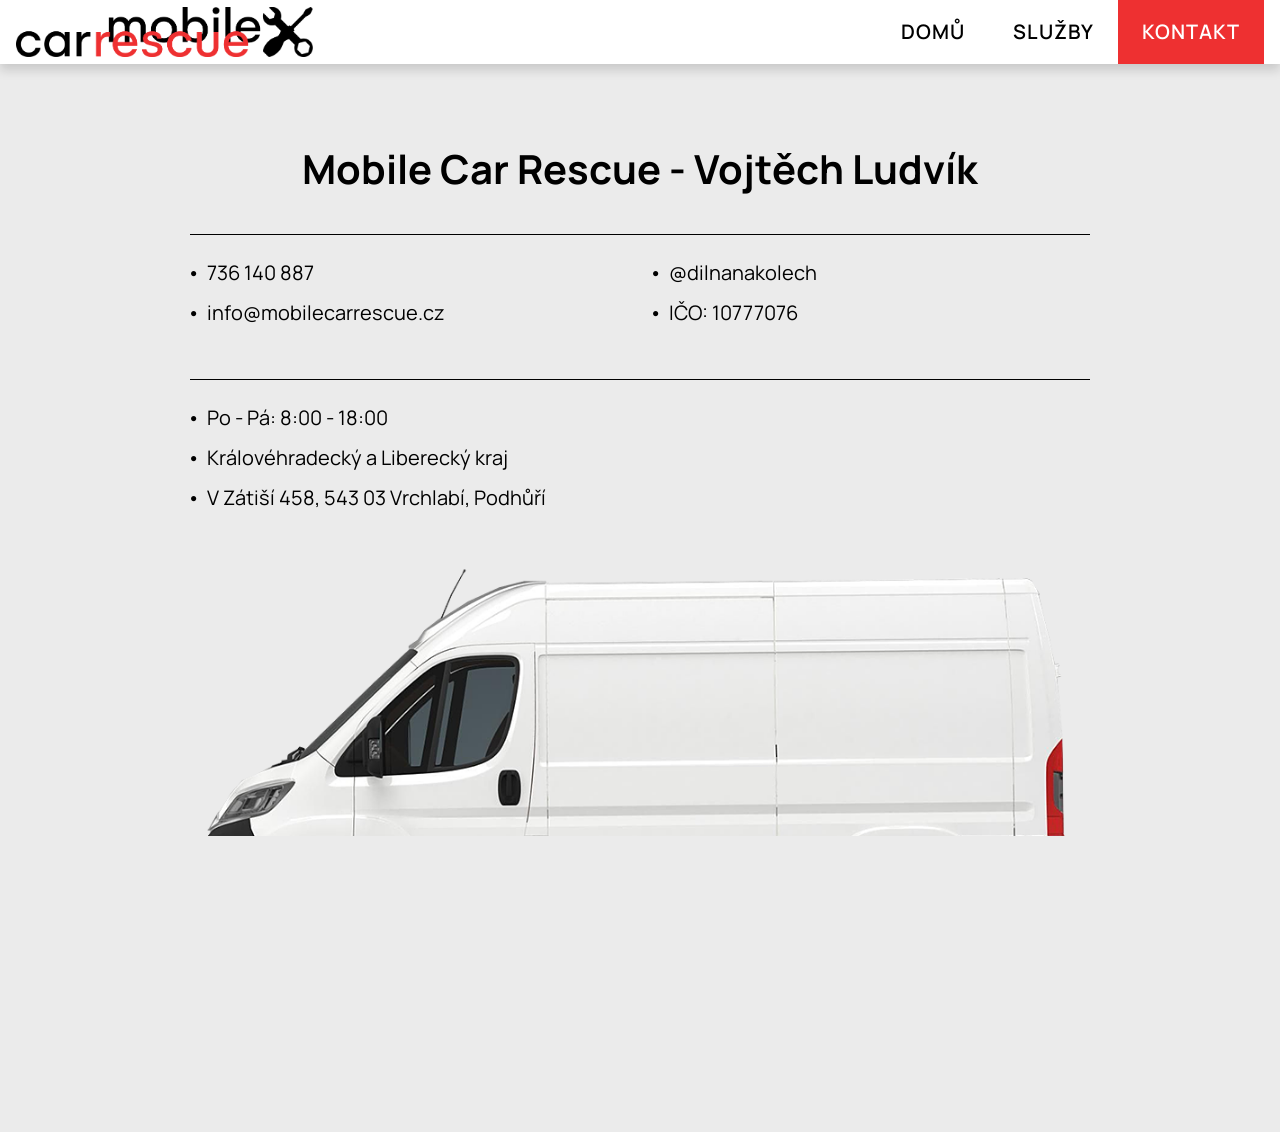
==== kontakt.html @ b6a6c20d "overall layout fix" ====
<!DOCTYPE html>
<html>
    <head>
        <meta charset="UTF-8">
        <meta name="viewport" content="width=device-width, initial-scale=1.0">
        <meta name="description" content="Rychlý servisní zásah a oprava na místě. Nonstop 24/7 Královéhradcký a Liberecký kraj. Zavolejte ihned a smluvte si opravu ještě dnes.">
        <meta name="keywords" content="autoservis, servis, oprava, diagnostika, Vrchlabí, Jilemnice, Trutnov, Jičín, Hradec Králové, Liberec">
        <meta name="robots" content="all">
        <meta name="author" content="yurkur">
        <title>
            Kontakt
        </title>
        <link rel="preconnect" href="https://fonts.googleapis.com">
        <link rel="preconnect" href="https://fonts.gstatic.com" crossorigin>
        <link href="https://fonts.googleapis.com/css2?family=Manrope:wght@500;700;800&display=swap" rel="stylesheet">
        <link rel="stylesheet" href="style.css">
        <link rel="icon" type="image/png" sizes="32x32" href="mcr_icon_32.png">
        <link rel="icon" type="image/png" sizes="16x16" href="mcr_icon_16.png">
        <link rel="apple-touch-icon" sizes="180x180" href="mcr_icon_apple.png">
    </head>

    <body>
        <header class="header">
            <div class="container header-inner">
                <a href="index.html" class="logo-header">
                    <img src="mcr_logo_header.webp" alt="mobile car rescue logo">
                </a>

                <button class="nav-toggle" aria-label="Otevřít menu" aria-expanded="false" aria-controls="site-nav">
                    <span></span>
                    <span></span>
                    <span></span>
                </button>

                <nav class="nav" id="site-nav">
                    <a class="nav-link" href="index.html">DOMŮ</a>
                    <a class="nav-link" href="sluzby.html">SLUŽBY</a>
                    <a class="nav-link" href="kontakt.html" aria-current="page">KONTAKT</a>
                </nav>
            </div>
        </header>

        <main>
            <section class="kontakt">
                <div class="container">
                    <div class="kontakt-head">
                        <h1>Mobile Car Rescue - Vojtěch Ludvík</h1>
                    </div>

                    <div class="kontakt-card">
                        <div class="kontakt-row kontakt-row-2">
                            <a href="tel:+420736140887" class="kontakt-item">
                                <span class="kontakt-icon">●</span>
                                <span>736 140 887</span>
                            </a>

                            <a href="https://instagram.com/" class="kontakt-item" target="_blank" rel="noopener noreferrer">
                                <span class="kontakt-icon">●</span>
                                <span>@dilnanakolech</span>
                            </a>
                        </div>

                        <div class="kontakt-row kontakt-row-2">
                            <a href="mailto:;info@mobilecarrescue.cz" class="kontakt-item">
                                <span class="kontakt-icon">●</span>
                                <span>info@mobilecarrescue.cz</span>
                            </a>

                            <div class="kontakt-item">
                                <span class="kontakt-icon">●</span>
                                <span>IČO: 10777076</span>
                            </div>
                        </div>
                    </div>

                    <div class="kontakt-card">
                        <div class="kontakt-row">
                            <div class="kontakt-item">
                                <span class="kontakt-icon">●</span>
                                <span>Po - Pá: 8:00 - 18:00</span>
                            </div>
                        </div>

                        <div class="kontakt-row">
                            <div class="kontakt-item">
                                <span class="kontakt-icon">●</span>
                                <span>Královéhradecký a Liberecký kraj</span>
                            </div>
                        </div>

                        <div class="kontakt-row">
                            <div class="kontakt-item">
                                <span class="kontakt-icon">●</span>
                                <span>V Zátiší 458, 543 03 Vrchlabí, Podhůří</span>
                            </div>
                        </div>
                    </div>

                    <div class="kontakt-map">
                        <iframe
                            src="https://www.google.com/maps?q=V%20Z%C3%A1ti%C5%A1%C3%AD%20458%2C%20543%2003%20Vrchlab%C3%AD&output=embed"
                            loading="lazy"
                            referrerpolicy="no-referrer-when-downgrade">
                        </iframe>
                    </div>

                </div>
            </section>
        </main>

        <section class="car">
            <img src="mcr_home_car.webp">
        </section>

        <footer class="footer">
            <div class="container footer-inner">
                <a href="index.html" class="logo-footer">
                    <img src="mcr_logo_footer.webp">
                </a>
            </div>
        </footer>

        <script>
            const navToggle = document.querySelector('.nav-toggle');
            const nav = document.querySelector('.nav');
            const navLinks = nav.querySelectorAll('a');

            navToggle.addEventListener('click', () => {
                const isOpen = nav.classList.toggle('is-open');
                navToggle.setAttribute('aria-expanded', isOpen ? 'true' : 'false');
            });

            navLinks.forEach(link => {
                link.addEventListener('click', () => {
                    nav.classList.remove('is-open');
                    navToggle.setAttribute('aria-expanded', 'false');
                });
            });

            document.querySelectorAll('a').forEach(link => {
                link.addEventListener('click', function(e) {
                    const href = this.getAttribute('href');

                    if (!href || href.startsWith('#') || this.target === '_blank') return;

                    e.preventDefault();

                    document.querySelector('main').classList.add('fade-out');

                    setTimeout(() => {
                        window.location.href = href;
                    }, 200);
                });
            });
        </script>

    </body>
</html>
---- style.css ----
/*GLOBAL BASICS*/
*,
*::before,
*::after {
  box-sizing: border-box;
}

html, body {
  background: #ebebeb;
  min-height: 100dvh;
  margin: 0;
  padding: 0;
  overflow-x: hidden;
}

body {
  margin: 0;
  font-family: 'Manrope', sans-serif;
  line-height: 1.5;
  min-height: 100dvh;
  display: flex;
  flex-direction: column;
}

main {
  position: relative;
  animation: pageFade 0.18s ease-out;
  opacity: 1;
  transition: opacity 0.18s ease;
}

main.fade-out {
  opacity: 0;
}

@keyframes pageFade {
  from {
    opacity: 0;
    transform: translateY(4px);
  }
  to {
    opacity: 1;
    transform: translateY(0);
  }
}

.container {
  max-width: 1280px;
  margin: 0 auto;
  padding: 0 16px;
  text-align: center;
}

/*HEADER*/
.header {
  position: sticky;
  background-color: #ffffff;
  top: 0;
  z-index: 1000;
  box-shadow: 0 6px 10px rgba(0, 0, 0, 0.15);
}

.header-inner {
  height: 64px;
  position: relative;
  display: flex;
  align-items: center;
  justify-content: space-between;
}

/*HEADER LOGO*/
.logo-header {
  display: flex;
  align-items: center;
}

.logo-header img {
  height: 30px;
  display: block;
}

/*NAV MOBILE*/
.nav-toggle {
  width: 44px;
  height: 44px;
  padding: 0;
  border: none;
  background: transparent;
  display: flex;
  flex-direction: column;
  justify-content: center;
  gap: 5px;
  cursor: pointer;
}

.nav-toggle span {
  display: block;
  width: 24px;
  height: 2px;
  margin: 0 auto;
  background: #000000;
  border-radius: 2px;
  transition: transform 0.25s ease, opacity 0.2s ease, background-color 0.2s ease;
  transform-origin: center;
}

.nav-toggle[aria-expanded="true"] span:nth-child(1) {
  transform: translateY(7px) rotate(45deg);
}

.nav-toggle[aria-expanded="true"] span:nth-child(2) {
  opacity: 0;
}

.nav-toggle[aria-expanded="true"] span:nth-child(3) {
  transform: translateY(-7px) rotate(-45deg);
}

.nav {
  position: absolute;
  top: 64px;
  left: 0;
  right: 0;
  display: flex;
  flex-direction: column;
  align-items: stretch;
  background: #ffffff;
  box-shadow: 0 6px 10px rgba(0, 0, 0, 0.15);
  z-index: 1000;
  opacity: 0;
  visibility: hidden;
  transform: translateY(-8px);
  pointer-events: none;
  transition: opacity 0.22s ease, transform 0.22s ease, visibility 0.22s ease;
}

.nav.is-open {
  opacity: 1;
  visibility: visible;
  transform: translateY(0);
  pointer-events: auto;
}

.nav a {
  display: flex;
  align-items: center;
  justify-content: flex-start;
  padding: 16px 20px;
  font-size: 16px;
  letter-spacing: 1px;
  font-weight: 600;
  color: #000000;
  text-decoration: none;
  background-color: transparent;
  transition: background-color 0.3s ease, color 0.3s ease;
}

.nav a:hover {
  background-color: #ebebeb;
  color: #ee3031;
}

.nav a[aria-current="page"] {
  background-color: #ee3031;
  color: #ffffff;
}

/*HOMEPAGE CONTENT*/
.homepage {
  background: #ebebeb;
  position: relative;
  overflow: hidden;
  padding: 36px 0 24px;
}

.homepage-number {
  position: relative;
  top: auto;
  left: auto;
  transform: none;
  width: 55vw;
  max-width: 190px;
  margin: 22px auto 72px;
}

.homepage-number img {
  display: block;
  width: 100%;
  height: auto;
}

.homepage-number-default {
  display: block;
}

.homepage-number-hover {
  position: absolute;
  top: 0;
  left: 0;
  opacity: 0;
  transition: opacity 0.3s ease;
}

.homepage-number:hover .homepage-number-hover {
  opacity: 1;
}

.homepage-text {
  position: relative;
  top: auto;
  left: auto;
  transform: none;
  width: calc(100% - 32px);
  max-width: 320px;
  margin: 18px auto 0;
  text-align: center;
}

.homepage-text h1 {
  margin: 0 0 18px;
  font-size: 24px;
  line-height: 1.25;
}

.homepage-text h2,
.homepage-text p {
  margin: 0;
  font-size: 16px;
  line-height: 1.45;
}

.homepage-call {
  display: block;
  margin: 40px auto 15px;
  padding: 14px 36px;
  font-size: 16px;
  letter-spacing: 2px;
  font-family: 'Manrope', sans-serif;
  background-color: #ee3031;
  color: #ffffff;
  border: none;
  border-radius: 40px;
  cursor: pointer;
  appearance: none;
  -webkit-appearance: none;
  transition: background-color 0.3s ease, color 0.3s ease, transform 0.25s ease;
  box-shadow: 0 0px 12px rgba(0, 0, 0, 0.3);
}

.homepage-call:hover {
  background-color: #000000;
  color: #ffffff;
  box-shadow: 0 0px 0px rgba(0, 0, 0, 0);
}

/*SLUŽBY CONTENT*/
.sluzby {
  background: #ebebeb;
  position: relative;
  overflow: hidden;
  padding: 28px 0 10px;
}

.sluzby-text {
  max-width: 300px;
  margin: 0 auto 16px;
  padding: 0;
  text-align: center;
}

.sluzby-text h1 {
  margin: 0 0 12px;
  font-size: 22px;
  line-height: 1.2;
}

.sluzby-text h2 {
  margin: 0;
  font-size: 14px;
  line-height: 1.35;
}

.sluzby-list {
  margin: 0 auto;
  max-width: 300px;
}

.sluzby-list-inner {
  display: grid;
  grid-template-columns: 1fr;
  gap: 14px;
}

.sluzby-side1,
.sluzby-side2 {
  text-align: center;
}

.sluzby-side1 h2,
.sluzby-side2 h2 {
  margin: 0 0 8px;
  font-size: 17px;
  line-height: 1.2;
}

.sluzby-seznam1,
.sluzby-seznam2 {
  font-size: 14px;
  line-height: 1.35;
}

.sluzby-seznam1 p,
.sluzby-seznam2 p {
  margin: 0 0 6px;
}

.divider {
  display: none;
}

.sluzby-call {
  display: block;
  margin: 20px auto 28px;
  padding: 14px 36px;
  font-size: 16px;
  letter-spacing: 2px;
  font-family: 'Manrope', sans-serif;
  background-color: #ee3031;
  color: #ffffff;
  border: none;
  border-radius: 40px;
  cursor: pointer;
  appearance: none;
  -webkit-appearance: none;
  transition: background-color 0.3s ease, color 0.3s ease, transform 0.25s ease;
  box-shadow: 0 0px 12px rgba(0, 0, 0, 0.3);
}

.sluzby-call:hover {
  background-color: #000000;
  color: #ffffff;
    box-shadow: 0 0px 0px rgba(0, 0, 0, 0);
}

/*KONTAKT CONTENT*/
.kontakt {
  min-height: calc(100dvh - 128px);
  padding: 32px 0 150px;
  background: #ebebeb;
}

.kontakt-head {
  max-width: 320px;
  margin: 0 auto 24px;
  text-align: center;
}

.kontakt-head h1 {
  margin: 0;
  font-size: 22px;
  line-height: 1.25;
}

.kontakt-card {
  max-width: 360px;
  margin: 0 auto 20px;
  padding: 18px 0;
  border-top: 1px solid #000000;
}

.kontakt-row {
  display: flex;
  flex-direction: column;
  gap: 12px;
}

.kontakt-row + .kontakt-row {
  margin-top: 12px;
}

.kontakt-row-2 {
  gap: 12px;
}

.kontakt-item {
  display: flex;
  align-items: center;
  gap: 10px;
  color: #000000;
  text-decoration: none;
  font-size: 16px;
  line-height: 1.4;
}

.kontakt-icon {
  flex: 0 0 auto;
  font-size: 12px;
  line-height: 1;
}

.kontakt-map {
  max-width: 360px;
  margin: 24px auto 0;
  overflow: hidden;
}

.kontakt-map iframe {
  display: block;
  width: 100%;
  height: 220px;
  border: 0;
}

/*CAR*/
.car {
  margin-top: auto;
  display: flex;
  justify-content: center;
  align-items: flex-end;
}

.car img {
  display: block;
  width: 72vw;
  max-width: 280px;
  height: auto;
}

/*FOOTER*/
.footer {
  position: relative;
  background-color: #ffffff;
  display: flex;
  align-items: center;
}

.footer-inner {
  height: 64px;
  position: relative;
  display: flex;
  align-items: center;
  justify-content: space-between;
}

/*FOOTER LOGO*/
.logo-footer img {
  height: 30px;
  position: static;
  display: flex;
  align-items: center;
}

/*DESKTOP*/
@media (min-width: 1024px) {

  html, body {
    background: #ebebeb;
    height: 100%;
    margin: 0;
    padding: 0;
    overflow-x: hidden;
  }

  body {
    margin: 0;
    font-family: 'Manrope', sans-serif;
    line-height: 1.5;
  }

  main {
    animation: pageFade 0.18s ease-out;
    opacity: 1;
    transition: opacity 0.18s ease;
  }

  /*FOOTER DESKTOP*/
  .footer {
    position: relative;
    background-color: #ffffff;
    display: flex;
    align-items: center;
  }

  .footer-inner {
    height: 64px;
    position: relative;
    display: flex;
    align-items: center;
    justify-content: space-between;
  }

  /*HEADER LOGO DESKTOP*/
  .logo-header {
    display: flex;
    align-items: center;
  }

  .logo-header img {
    height: 50px;
    display: block;
  }
  
  /*NAV DESKTOP*/
  .nav-toggle {
    display: none;
  }

  .nav {
    position: static;
    display: flex;
    flex-direction: row;
    align-items: stretch;
    height: 100%;
    opacity: 1;
    visibility: visible;
    transform: none;
    pointer-events: auto;
    box-shadow: none;
  }

  .nav a {
    display: flex;
    align-items: center;
    justify-content: center;
    height: 100%;
    padding: 0 24px;
    font-size: 20px;
  }

  .nav a:hover {
    background-color: #ebebeb;
    color: #ee3031;
  }

  .nav a[aria-current="page"] {
    background-color: #ee3031;
    color: #ffffff;
  }

  /*HOMEPAGE CONTENT DESKTOP*/
  .homepage {
    height: calc(100vh - 128px);
    background: #ebebeb;
    position: relative;
    overflow: hidden;
  }

  .homepage-number {
    position: absolute;
    top: 120px;
    left: 50%;
    transform: translateX(-50%);
    max-width: 900px;
  }

  .homepage-number img {
    display: block;
    width: 100%;
    height: auto;
  }

  .homepage-text {
    position: absolute;
    top: 330px;
    left: 50%;
    transform: translateX(-50%);
    width: calc(100% - 32px);
    max-width: 900px;
    text-align: center;
  }

  .homepage-text h1 {
    margin-bottom: 35px;
    font-size: 35px;
    line-height: 1.25;
  }

  .homepage-text h2 {
    font-size: 23px;
    line-height: 1.45;
  }

  .homepage-call {
    position: relative;
    top: 570px;
    display: block;
    margin: 0 auto;
    padding: 20px 60px;
    font-size: 30px;
    letter-spacing: 4px;
    background-color: #ee3031;
    color: #ffffff;
    border-radius: 50px;
    border: none;
    cursor: pointer;
    transition: background-color 0.3s ease, color 0.3s ease;
  }

  .homepage-call:hover {
    background-color: #000000;
    color: #ffffff;
  }

  /*SLUŽBY CONTENT DESKTOP*/
    .sluzby {
    height: calc(100vh - 128px);
    background: #ebebeb;
    position: relative;
    overflow: hidden;
    padding: 0;
  }

  .sluzby-text {
    margin-top: 120px;
    max-width: 900px;
    margin-left: auto;
    margin-right: auto;
    padding: 0;
    text-align: center;
  }

  .sluzby-text h1 {
    margin: 0 0 20px;
    font-size: 35px;
    line-height: 1.25;
  }

  .sluzby-text h2 {
    margin: 0;
    font-size: 25px;
    line-height: 1.45;
  }

  .sluzby-list {
    position: relative;
    top: 50px;
    margin: 0 auto;
    max-width: 900px;   /* klíčové */
  }

  .sluzby-list-inner {
    display: grid;
    grid-template-columns: 1fr auto 1fr;
    align-items: start;
    gap: 60px;
  }

  .sluzby-side1 {
    text-align: right;
  }

  .sluzby-side2 {
    text-align: left;
  }

  .sluzby-side1 h2,
  .sluzby-side2 h2 {
    margin: 0 0 14px;
    font-size: 26px;
    line-height: 1.5;
  }

  .sluzby-seznam1,
  .sluzby-seznam2 {
    font-size: 20px;
    line-height: 1.5;
  }

  .sluzby-seznam1 p,
  .sluzby-seznam2 p {
    margin: 0 0 10px;
  }

  .divider {
    display: block;
    width: 3px;
    background: #000;
    height: 100%;
  }

  .sluzby-call {
    position: relative;
    top: 125px;
    display: block;
    margin: 0 auto;
    padding: 20px 60px;
    font-size: 30px;
    letter-spacing: 4px;
    background-color: #ee3031;
    color: #ffffff;
    border-radius: 50px;
    border: none;
    cursor: pointer;
    transition: background-color 0.3s ease, color 0.3s ease;
  }

  .sluzby-call:hover {
    background-color: #000000;
    color: #ffffff;
  }

  /*KONTAKT CONTENT DESKTOP*/
  .kontakt {
    min-height: calc(100vh - 128px);
    padding: 80px 0 180px;
  }

  .kontakt-head {
    max-width: 900px;
    margin-bottom: 40px;
  }

  .kontakt-head h1 {
    font-size: 40px;
  }

  .kontakt-card {
    max-width: 900px;
    margin-bottom: 28px;
    padding: 24px 0;
  }

  .kontakt-row-2 {
    display: grid;
    grid-template-columns: 1fr 1fr;
    gap: 24px;
  }

  .kontakt-item {
    font-size: 20px;
  }

  .kontakt-map {
    max-width: 900px;
    margin-top: 32px;
  }

  .kontakt-map iframe {
    height: 320px;
    border-radius: 20px;
  }

  /*CAR DESKTOP*/
  .car img {
    position: absolute;
    left: 50%;
    transform: translateX(-50%);
    bottom: 64px;
    width: 75vw;
    max-width: 900px;
    height: auto;
  }
}
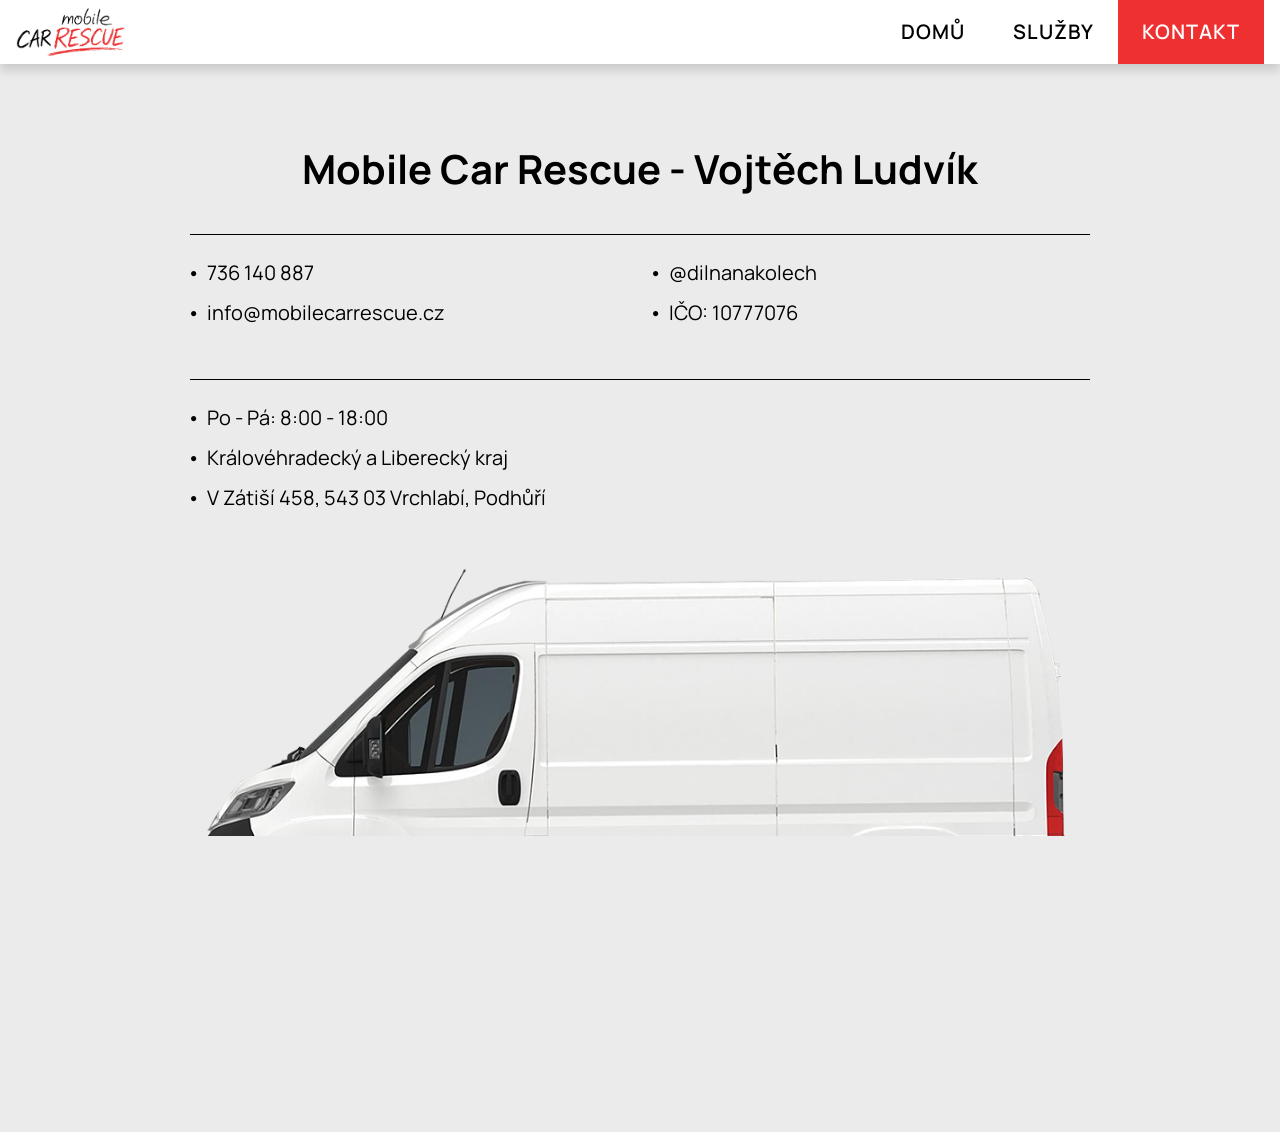
==== commit e57e01aa: "Update v0.9.0 - Cleaned up the root folder - Changed the logo per client request - Changed the numbe" ====
--- a/kontakt.html
+++ b/kontakt.html
@@ -23,7 +23,7 @@
         <header class="header">
             <div class="container header-inner">
                 <a href="index.html" class="logo-header">
-                    <img src="mcr_logo_header.webp" alt="mobile car rescue logo">
+                    <img src="mcr_logo2_header.webp" alt="mobile car rescue logo">
                 </a>
 
                 <button class="nav-toggle" aria-label="Otevřít menu" aria-expanded="false" aria-controls="site-nav">
--- a/style.css
+++ b/style.css
@@ -357,7 +357,7 @@
 
 .kontakt-head h1 {
   margin: 0;
-  font-size: 22px;
+  font-size: 18px;
   line-height: 1.25;
 }
 
@@ -547,7 +547,7 @@
 
   .homepage-number {
     position: absolute;
-    top: 120px;
+    top: 60px;
     left: 50%;
     transform: translateX(-50%);
     max-width: 900px;
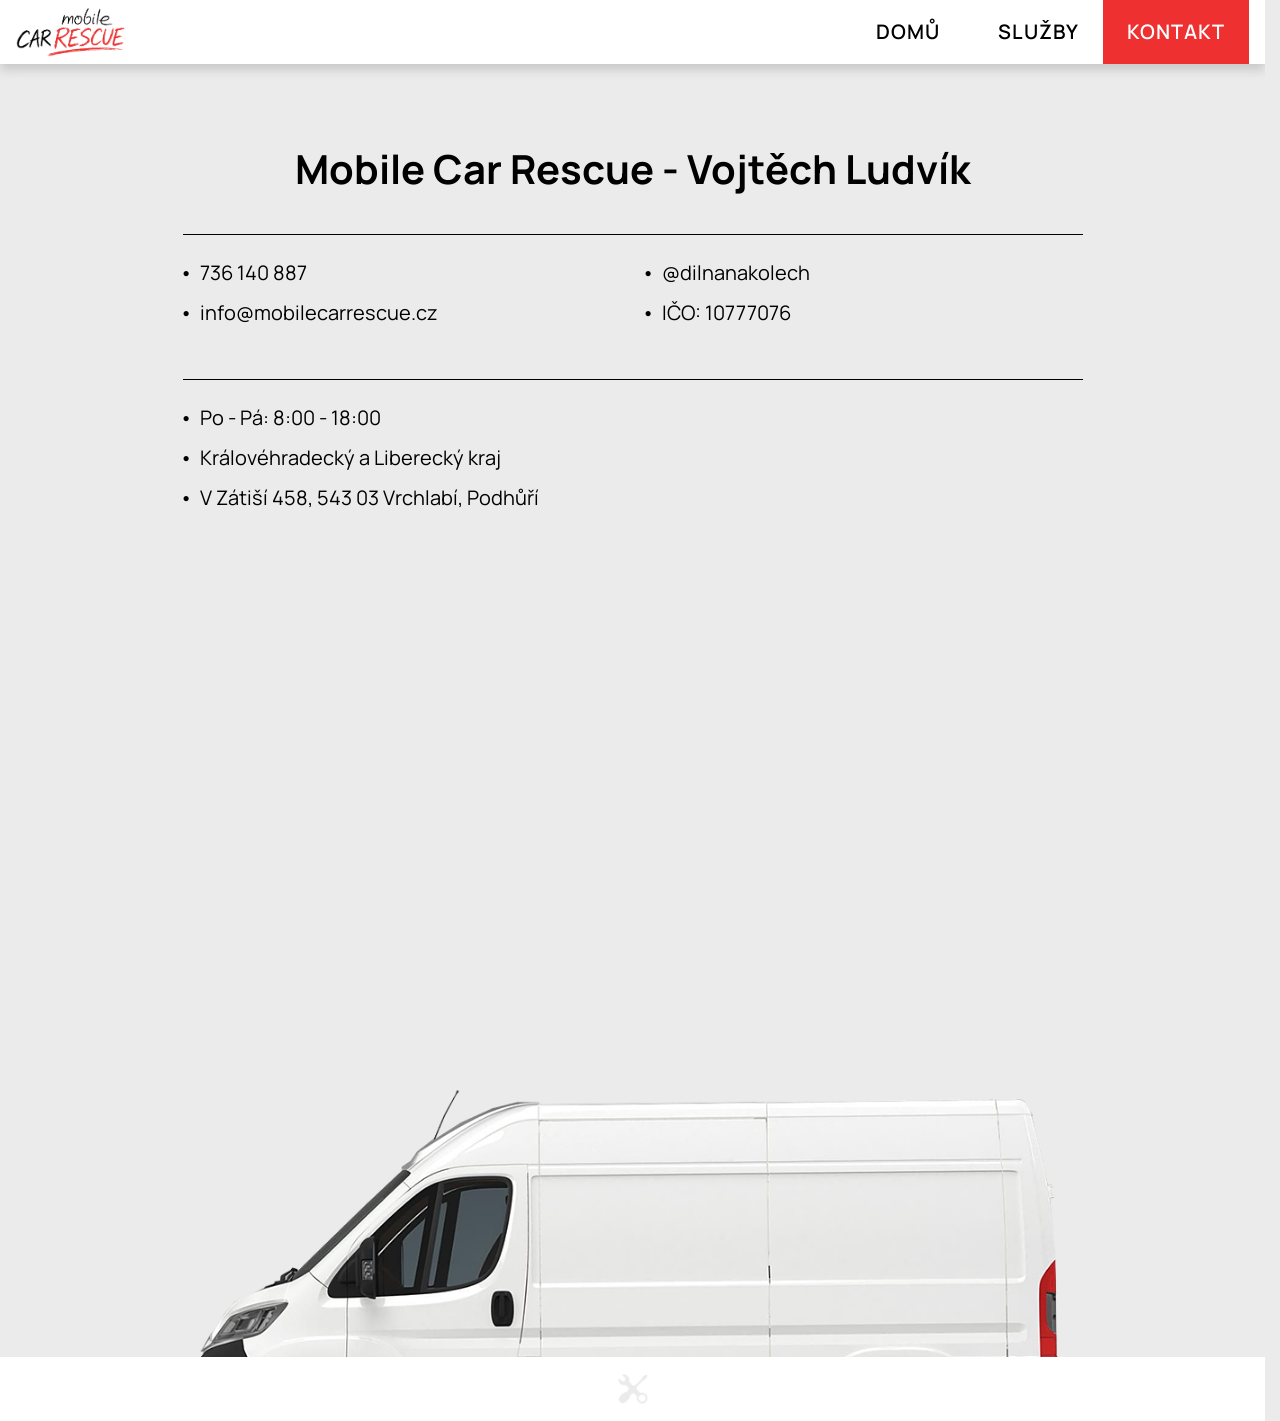
==== commit ce1c43bd: "Update 1.0.0.0 - added a company listing and a map pin to Google search - changed the domain to ommi" ====
--- a/kontakt.html
+++ b/kontakt.html
@@ -141,7 +141,7 @@
                 link.addEventListener('click', function(e) {
                     const href = this.getAttribute('href');
 
-                    if (!href || href.startsWith('#') || this.target === '_blank') return;
+                    if (!href || href.startsWith('tel:') || this.target === '_blank') return;
 
                     e.preventDefault();
 
@@ -152,6 +152,7 @@
                     }, 200);
                 });
             });
+            
         </script>
 
     </body>
--- a/style.css
+++ b/style.css
@@ -7,19 +7,23 @@
 
 html, body {
   background: #ebebeb;
-  min-height: 100dvh;
   margin: 0;
   padding: 0;
+}
+
+html {
   overflow-x: hidden;
+  scrollbar-gutter: stable;
 }
 
 body {
+  min-height: 100dvh;
   margin: 0;
   font-family: 'Manrope', sans-serif;
   line-height: 1.5;
-  min-height: 100dvh;
   display: flex;
   flex-direction: column;
+  overflow-x: hidden;
 }
 
 main {
@@ -75,7 +79,7 @@
 }
 
 .logo-header img {
-  height: 30px;
+  height: 40px;
   display: block;
 }
 
@@ -320,7 +324,7 @@
 
 .sluzby-call {
   display: block;
-  margin: 20px auto 28px;
+  margin: 40px auto 30px;
   padding: 14px 36px;
   font-size: 16px;
   letter-spacing: 2px;
@@ -345,7 +349,7 @@
 /*KONTAKT CONTENT*/
 .kontakt {
   min-height: calc(100dvh - 128px);
-  padding: 32px 0 150px;
+  padding: 32px 0 0px;
   background: #ebebeb;
 }
 
@@ -400,7 +404,7 @@
 
 .kontakt-map {
   max-width: 360px;
-  margin: 24px auto 0;
+  margin: 0 auto 15px;
   overflow: hidden;
 }
 
@@ -452,14 +456,6 @@
 
 /*DESKTOP*/
 @media (min-width: 1024px) {
-
-  html, body {
-    background: #ebebeb;
-    height: 100%;
-    margin: 0;
-    padding: 0;
-    overflow-x: hidden;
-  }
 
   body {
     margin: 0;
@@ -525,6 +521,7 @@
     height: 100%;
     padding: 0 24px;
     font-size: 20px;
+    min-width: 130px;
   }
 
   .nav a:hover {
@@ -547,7 +544,7 @@
 
   .homepage-number {
     position: absolute;
-    top: 60px;
+    top: 90px;
     left: 50%;
     transform: translateX(-50%);
     max-width: 900px;
@@ -561,7 +558,7 @@
 
   .homepage-text {
     position: absolute;
-    top: 330px;
+    top: 290px;
     left: 50%;
     transform: translateX(-50%);
     width: calc(100% - 32px);
@@ -582,7 +579,7 @@
 
   .homepage-call {
     position: relative;
-    top: 570px;
+    top: 500px;
     display: block;
     margin: 0 auto;
     padding: 20px 60px;
@@ -701,8 +698,8 @@
 
   /*KONTAKT CONTENT DESKTOP*/
   .kontakt {
-    min-height: calc(100vh - 128px);
-    padding: 80px 0 180px;
+    padding: 80px 0 0;
+    background: #ebebeb;
   }
 
   .kontakt-head {
@@ -732,11 +729,11 @@
 
   .kontakt-map {
     max-width: 900px;
-    margin-top: 32px;
+    margin: 32px auto 0;
   }
 
   .kontakt-map iframe {
-    height: 320px;
+    height: 500px;
     border-radius: 20px;
   }
 
@@ -750,4 +747,19 @@
     max-width: 900px;
     height: auto;
   }
+
+  main:has(.kontakt) + .car {
+    margin-top: -4px;
+    display: flex;
+    justify-content: center;
+    background: #ebebeb;
+  }
+
+  main:has(.kontakt) + .car img {
+    position: static;
+    transform: none;
+    width: 75vw;
+    max-width: 900px;
+    height: auto;
+  }
 }
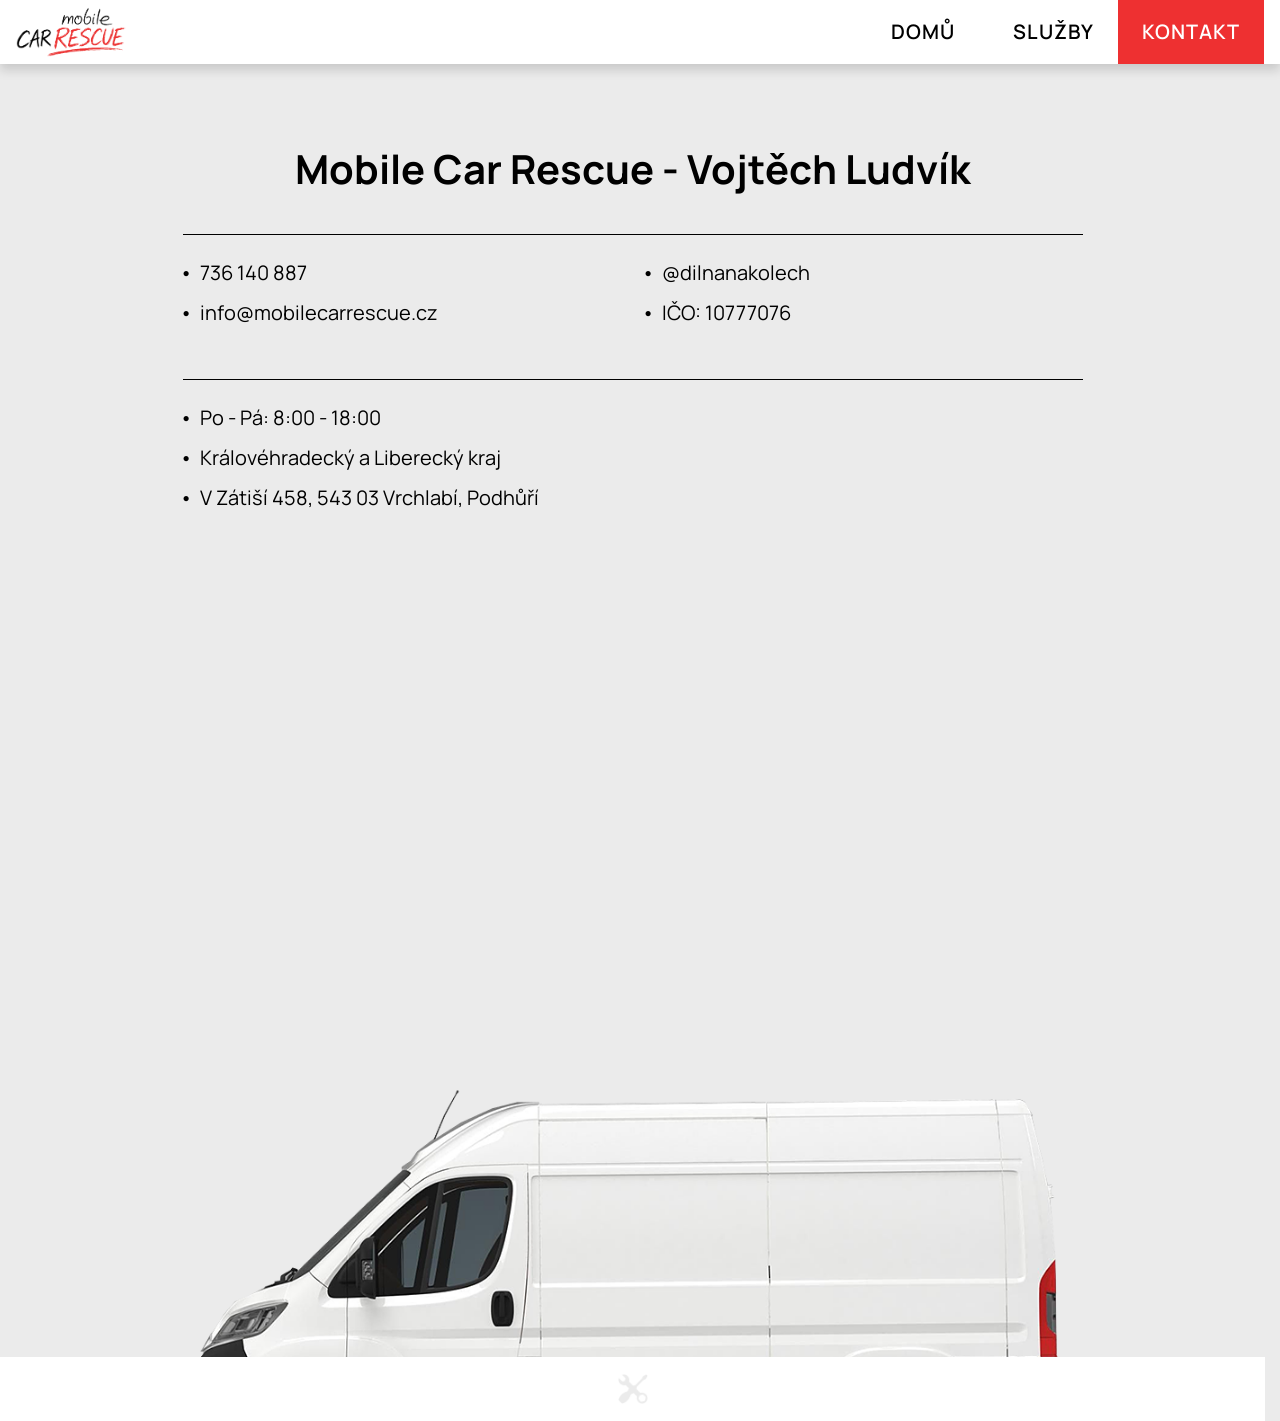
==== commit 7b72a046: "Update 1.0.0 - Added company listing and map pin to Google search - Changed domain to ommit www. - F" ====
--- a/kontakt.html
+++ b/kontakt.html
@@ -8,7 +8,7 @@
         <meta name="robots" content="all">
         <meta name="author" content="yurkur">
         <title>
-            Kontakt
+            KONTAKT | Mobile Car Rescue
         </title>
         <link rel="preconnect" href="https://fonts.googleapis.com">
         <link rel="preconnect" href="https://fonts.gstatic.com" crossorigin>
--- a/style.css
+++ b/style.css
@@ -31,6 +31,7 @@
   animation: pageFade 0.18s ease-out;
   opacity: 1;
   transition: opacity 0.18s ease;
+  padding-top: 64px;
 }
 
 main.fade-out {
@@ -57,9 +58,11 @@
 
 /*HEADER*/
 .header {
-  position: sticky;
+  position: fixed;
   background-color: #ffffff;
   top: 0;
+  left: 0;
+  width: 100%;
   z-index: 1000;
   box-shadow: 0 6px 10px rgba(0, 0, 0, 0.15);
 }
@@ -632,7 +635,7 @@
     position: relative;
     top: 50px;
     margin: 0 auto;
-    max-width: 900px;   /* klíčové */
+    max-width: 900px;
   }
 
   .sluzby-list-inner {
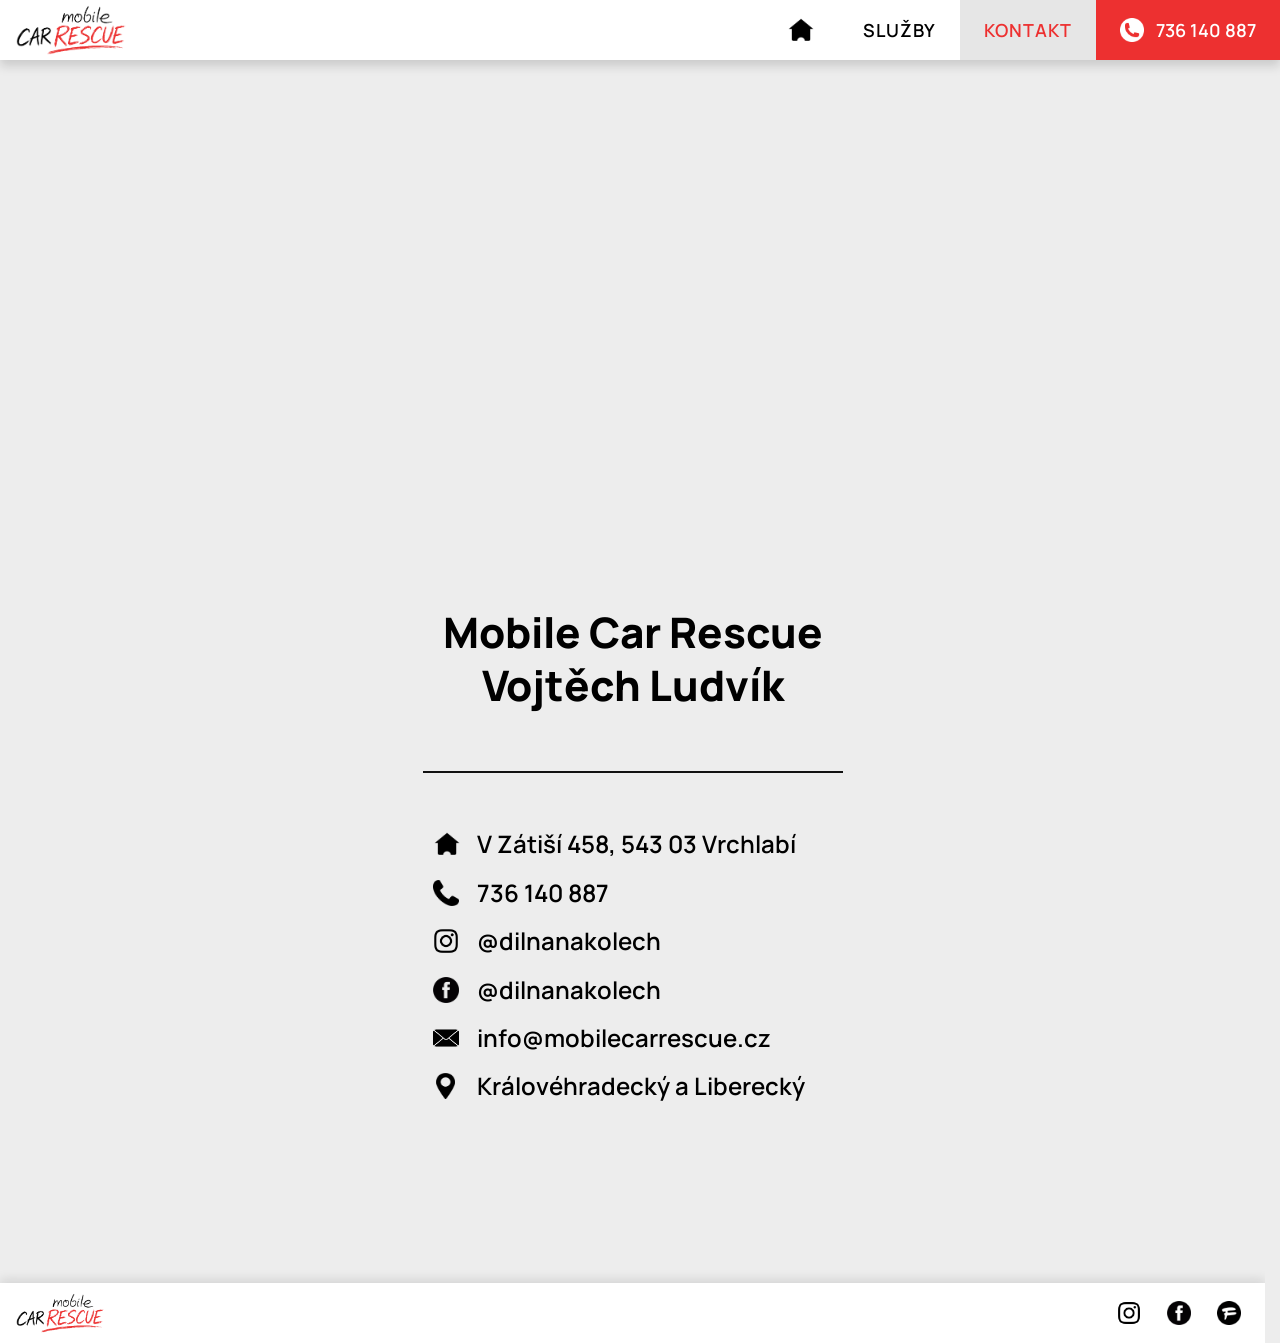
==== commit 46cae768: "Update 2.0.0 - Complete rewrite from scratch - Overhauled visual design - Incorporated JavaScript - " ====
--- a/kontakt.html
+++ b/kontakt.html
@@ -1,159 +1,164 @@
 <!DOCTYPE html>
 <html>
-    <head>
-        <meta charset="UTF-8">
-        <meta name="viewport" content="width=device-width, initial-scale=1.0">
-        <meta name="description" content="Rychlý servisní zásah a oprava na místě. Nonstop 24/7 Královéhradcký a Liberecký kraj. Zavolejte ihned a smluvte si opravu ještě dnes.">
-        <meta name="keywords" content="autoservis, servis, oprava, diagnostika, Vrchlabí, Jilemnice, Trutnov, Jičín, Hradec Králové, Liberec">
-        <meta name="robots" content="all">
-        <meta name="author" content="yurkur">
-        <title>
-            KONTAKT | Mobile Car Rescue
-        </title>
-        <link rel="preconnect" href="https://fonts.googleapis.com">
-        <link rel="preconnect" href="https://fonts.gstatic.com" crossorigin>
-        <link href="https://fonts.googleapis.com/css2?family=Manrope:wght@500;700;800&display=swap" rel="stylesheet">
-        <link rel="stylesheet" href="style.css">
-        <link rel="icon" type="image/png" sizes="32x32" href="mcr_icon_32.png">
-        <link rel="icon" type="image/png" sizes="16x16" href="mcr_icon_16.png">
-        <link rel="apple-touch-icon" sizes="180x180" href="mcr_icon_apple.png">
-    </head>
 
-    <body>
-        <header class="header">
-            <div class="container header-inner">
-                <a href="index.html" class="logo-header">
-                    <img src="mcr_logo2_header.webp" alt="mobile car rescue logo">
+<head>
+    <meta charset="UTF-8">
+    <meta name="viewport" content="width=device-width, initial-scale=1.0">
+    <meta name="description" content="Mobilní autoservis. Nonstop 24/7 Královéhradcký a Liberecký kraj. Zavolejte ihned a smluvte si opravu ještě dnes.">
+    <meta name="keywords" content="autoservis, servis, oprava, diagnostika, Vrchlabí, Jilemnice, Trutnov, Jičín, Hradec Králové, Liberec">
+    <meta name="robots" content="all">
+    <meta name="author" content="yurkur">
+    <meta property="og:type" content="website">
+    <meta property="og:title" content="Mobile Car Rescue - mobilní autoservis">
+    <meta property="og:description" content="Mobilní autoservis v Královéhradeckém a Libereckém kraji.">
+    <meta property="og:image" content="https://mobilecarrescue.cz/mcr-thumb.webp">
+    <meta property="og:image:width" content="1200">
+    <meta property="og:image:height" content="630">
+    <meta property="og:url" content="https://mobilecarrescue.cz/">
+    <title>
+        Kontakt | Mobile Car Rescue
+    </title>
+    <link rel="preconnect" href="https://fonts.googleapis.com">
+    <link rel="preconnect" href="https://fonts.gstatic.com" crossorigin>
+    <link href="https://fonts.googleapis.com/css2?family=Manrope:wght@500;700;800&display=swap" rel="stylesheet">
+    <link rel="stylesheet" href="style.css">
+    <link rel="icon" type="image/png" sizes="32x32" href="mcr_icon_32.png">
+    <link rel="icon" type="image/png" sizes="16x16" href="mcr_icon_16.png">
+    <link rel="apple-touch-icon" sizes="180x180" href="mcr_icon_apple.png">
+</head>
+
+<body>
+    <header class="header">
+        <div class="container header-inner">
+            <a href="index.html" class="logo-header">
+                <img src="mcr_logo.webp" alt="Mobile Car Rescue">
+            </a>
+
+            <div class="header-actions">
+                <nav class="nav" id="site-nav">
+                    <span class="nav-current-indicator" aria-hidden="true"></span>
+
+                    <a class="nav-link nav-home" href="index.html">
+                        <img class="home-icon" src="home-icon.webp" alt="" width="28" height="28">
+                        <span class="home-text">DOMŮ</span>
+                    </a>
+
+                    <a class="nav-link" href="sluzby.html">SLUŽBY</a>
+                    <a class="nav-link" href="kontakt.html" aria-current="page">KONTAKT</a>
+                </nav>
+
+                <a class="phone-button" href="tel:+420736140887" aria-label="Zavolat na číslo 736 140 887">
+                    <img class="phone-icon" src="phone-icon.webp" alt="" width="28" height="28">
+                    <span class="phone-number">736 140 887</span>
                 </a>
 
-                <button class="nav-toggle" aria-label="Otevřít menu" aria-expanded="false" aria-controls="site-nav">
+                <button class="nav-toggle" type="button" aria-label="Otevřít menu" aria-expanded="false"
+                    aria-controls="site-nav">
                     <span></span>
                     <span></span>
                     <span></span>
                 </button>
+            </div>
+        </div>
+    </header>
 
-                <nav class="nav" id="site-nav">
-                    <a class="nav-link" href="index.html">DOMŮ</a>
-                    <a class="nav-link" href="sluzby.html">SLUŽBY</a>
-                    <a class="nav-link" href="kontakt.html" aria-current="page">KONTAKT</a>
-                </nav>
-            </div>
-        </header>
-
-        <main>
-            <section class="kontakt">
-                <div class="container">
-                    <div class="kontakt-head">
-                        <h1>Mobile Car Rescue - Vojtěch Ludvík</h1>
-                    </div>
-
-                    <div class="kontakt-card">
-                        <div class="kontakt-row kontakt-row-2">
-                            <a href="tel:+420736140887" class="kontakt-item">
-                                <span class="kontakt-icon">●</span>
-                                <span>736 140 887</span>
-                            </a>
-
-                            <a href="https://instagram.com/" class="kontakt-item" target="_blank" rel="noopener noreferrer">
-                                <span class="kontakt-icon">●</span>
-                                <span>@dilnanakolech</span>
-                            </a>
-                        </div>
-
-                        <div class="kontakt-row kontakt-row-2">
-                            <a href="mailto:;info@mobilecarrescue.cz" class="kontakt-item">
-                                <span class="kontakt-icon">●</span>
-                                <span>info@mobilecarrescue.cz</span>
-                            </a>
-
-                            <div class="kontakt-item">
-                                <span class="kontakt-icon">●</span>
-                                <span>IČO: 10777076</span>
-                            </div>
-                        </div>
-                    </div>
-
-                    <div class="kontakt-card">
-                        <div class="kontakt-row">
-                            <div class="kontakt-item">
-                                <span class="kontakt-icon">●</span>
-                                <span>Po - Pá: 8:00 - 18:00</span>
-                            </div>
-                        </div>
-
-                        <div class="kontakt-row">
-                            <div class="kontakt-item">
-                                <span class="kontakt-icon">●</span>
-                                <span>Královéhradecký a Liberecký kraj</span>
-                            </div>
-                        </div>
-
-                        <div class="kontakt-row">
-                            <div class="kontakt-item">
-                                <span class="kontakt-icon">●</span>
-                                <span>V Zátiší 458, 543 03 Vrchlabí, Podhůří</span>
-                            </div>
-                        </div>
-                    </div>
-
-                    <div class="kontakt-map">
-                        <iframe
-                            src="https://www.google.com/maps?q=V%20Z%C3%A1ti%C5%A1%C3%AD%20458%2C%20543%2003%20Vrchlab%C3%AD&output=embed"
-                            loading="lazy"
-                            referrerpolicy="no-referrer-when-downgrade">
-                        </iframe>
-                    </div>
-
-                </div>
-            </section>
-        </main>
-
-        <section class="car">
-            <img src="mcr_home_car.webp">
+    <main class="contact-page">
+        <section class="contact-map" aria-label="Mapa provozovny">
+            <iframe
+                src="https://www.google.com/maps?q=V%20Z%C3%A1ti%C5%A1%C3%AD%20458%2C%20543%2003%20Vrchlab%C3%AD&output=embed"
+                title="Mobile Car Rescue – V Zátiší 458, Vrchlabí" loading="eager" allowfullscreen
+                referrerpolicy="no-referrer-when-downgrade"></iframe>
         </section>
 
-        <footer class="footer">
-            <div class="container footer-inner">
-                <a href="index.html" class="logo-footer">
-                    <img src="mcr_logo_footer.webp">
+        <section class="contact-details">
+            <h1 class="contact-title">
+                Mobile Car Rescue<br>
+                Vojtěch Ludvík
+            </h1>
+
+            <div class="contact-address">
+                <img class="contact-address-icon" src="home-icon.webp" alt="">
+
+                <p>V Zátiší 458, 543 03 Vrchlabí</p>
+            </div>
+
+            <hr class="contact-separator">
+
+            <ul class="contact-list">
+                <li class="contact-row">
+                    <img src="phone-icon2.webp" alt="">
+
+                    <a href="tel:+420736140887">
+                        736 140 887
+                    </a>
+                </li>
+
+                <li class="contact-row">
+                    <img src="instagram-icon.webp" alt="">
+
+                    <a href="https://www.instagram.com/dilnanakolech/" target="_blank" rel="noopener noreferrer">
+                        @dilnanakolech
+                    </a>
+                </li>
+
+                <li class="contact-row">
+                    <img src="facebook-icon.webp" alt="">
+
+                    <a href="https://www.facebook.com/profile.php?id=61582230436288&locale=cs_CZ" target="_blank" rel="noopener noreferrer">
+                        @dilnanakolech
+                    </a>
+                </li>
+
+                <li class="contact-row">
+                    <img src="email-icon.webp" alt="">
+
+                    <a href="mailto:info@mobilecarrescue.cz">
+                        info@mobilecarrescue.cz
+                    </a>
+                </li>
+
+                <li class="contact-row">
+                    <img src="map-icon.webp" alt="">
+
+                    <a href="https://www.google.com/maps/search/?api=1&query=V+Zátiší+458+Vrchlabí" target="_blank"
+                        rel="noopener noreferrer">
+                        Královéhradecký a Liberecký
+                    </a>
+                </li>
+            </ul>
+        </section>
+
+    </main>
+
+    </main>
+
+    <footer class="footer">
+        <div class="container footer-inner">
+            <a class="footer-logo" href="index.html">
+                <img src="mcr_logo.webp" alt="Mobile Car Rescue Logo">
+            </a>
+
+            <nav class="footer-social" aria-label="Sociální sítě">
+                <a class="social-link" href="https://www.instagram.com/dilnanakolech/" target="_blank"
+                    rel="noopener noreferrer" aria-label="Instagram">
+                    <img src="instagram-icon.webp" alt="Instagram Icon">
                 </a>
-            </div>
-        </footer>
 
-        <script>
-            const navToggle = document.querySelector('.nav-toggle');
-            const nav = document.querySelector('.nav');
-            const navLinks = nav.querySelectorAll('a');
+                <a class="social-link" href="https://www.facebook.com/profile.php?id=61582230436288&locale=cs_CZ"
+                    target="_blank" rel="noopener noreferrer" aria-label="Facebook">
+                    <img src="facebook-icon.webp" alt="Facebook Icon">
+                </a>
 
-            navToggle.addEventListener('click', () => {
-                const isOpen = nav.classList.toggle('is-open');
-                navToggle.setAttribute('aria-expanded', isOpen ? 'true' : 'false');
-            });
+                <a class="social-link"
+                    href="https://www.firmy.cz/detail/13666910-mobile-car-rescue-vrchlabi-podhuri.html" target="_blank"
+                    rel="noopener noreferrer" aria-label="Firmy.cz">
+                    <img src="firmy-icon.webp" alt="Firmy.cz Icon">
+                </a>
+            </nav>
+        </div>
+    </footer>
 
-            navLinks.forEach(link => {
-                link.addEventListener('click', () => {
-                    nav.classList.remove('is-open');
-                    navToggle.setAttribute('aria-expanded', 'false');
-                });
-            });
+    <script src="script.js"></script>
+</body>
 
-            document.querySelectorAll('a').forEach(link => {
-                link.addEventListener('click', function(e) {
-                    const href = this.getAttribute('href');
-
-                    if (!href || href.startsWith('tel:') || this.target === '_blank') return;
-
-                    e.preventDefault();
-
-                    document.querySelector('main').classList.add('fade-out');
-
-                    setTimeout(() => {
-                        window.location.href = href;
-                    }, 200);
-                });
-            });
-            
-        </script>
-
-    </body>
 </html>
--- a/style.css
+++ b/style.css
@@ -1,12 +1,13 @@
-/*GLOBAL BASICS*/
+/*GLOBAL*/
 *,
 *::before,
 *::after {
   box-sizing: border-box;
 }
 
-html, body {
-  background: #ebebeb;
+html,
+body {
+  background: #ededed;
   margin: 0;
   padding: 0;
 }
@@ -17,6 +18,7 @@
 }
 
 body {
+  min-height: 100vh;
   min-height: 100dvh;
   margin: 0;
   font-family: 'Manrope', sans-serif;
@@ -28,24 +30,26 @@
 
 main {
   position: relative;
-  animation: pageFade 0.18s ease-out;
+  padding-top: 60px;
   opacity: 1;
-  transition: opacity 0.18s ease;
-  padding-top: 64px;
-}
-
-main.fade-out {
+  flex: 1;
+  animation: pageFadeIn 0.22s ease-out;
+  transition:
+    opacity 0.18s ease,
+    transform 0.18s ease;
+}
+
+body.page-leaving main {
   opacity: 0;
 }
 
-@keyframes pageFade {
+@keyframes pageFadeIn {
   from {
     opacity: 0;
-    transform: translateY(4px);
-  }
+  }
+
   to {
     opacity: 1;
-    transform: translateY(0);
   }
 }
 
@@ -68,11 +72,19 @@
 }
 
 .header-inner {
-  height: 64px;
+  height: 60px;
   position: relative;
   display: flex;
   align-items: center;
   justify-content: space-between;
+}
+
+.header-actions {
+  display: flex;
+  align-items: center;
+  align-self: stretch;
+  margin-left: auto;
+  gap: 4px;
 }
 
 /*HEADER LOGO*/
@@ -125,7 +137,7 @@
 
 .nav {
   position: absolute;
-  top: 64px;
+  top: 100%;
   left: 0;
   right: 0;
   display: flex;
@@ -153,616 +165,906 @@
   align-items: center;
   justify-content: flex-start;
   padding: 16px 20px;
-  font-size: 16px;
+  font-size: 18px;
   letter-spacing: 1px;
   font-weight: 600;
   color: #000000;
   text-decoration: none;
   background-color: transparent;
-  transition: background-color 0.3s ease, color 0.3s ease;
-}
-
-.nav a:hover {
-  background-color: #ebebeb;
-  color: #ee3031;
+  transition: color 0.22s ease;
 }
 
 .nav a[aria-current="page"] {
-  background-color: #ee3031;
-  color: #ffffff;
-}
-
-/*HOMEPAGE CONTENT*/
-.homepage {
-  background: #ebebeb;
+  background-color: #e6e6e6;
+  color: #ed3030;
+}
+
+.nav-current-indicator {
+  display: none;
+}
+
+.home-icon {
+  display: none;
+}
+
+.home-text {
+  display: inline;
+}
+
+.phone-button {
+  width: 44px;
+  height: 44px;
+  display: flex;
+  align-items: center;
+  justify-content: center;
+  flex-shrink: 0;
+  color: #000000;
+  text-decoration: none;
+  border-radius: 50%;
+}
+
+.phone-button:active {
+  background-color: #e6e6e6;
+}
+
+.phone-icon {
+  display: block;
+  width: 28px;
+  height: 28px;
+  object-fit: contain;
+}
+
+.phone-number {
+  display: none;
+}
+
+/*HOME CONTENT*/
+.home-page {
+  min-height: 100dvh;
+  padding-bottom: 80px;
+}
+
+.hero-slideshow,
+.contact-map {
   position: relative;
+  width: 100%;
+  max-width: 1280px;
+  aspect-ratio: 1280 / 500;
+  margin: 0 auto;
   overflow: hidden;
-  padding: 36px 0 24px;
-}
-
-.homepage-number {
-  position: relative;
-  top: auto;
-  left: auto;
-  transform: none;
-  width: 55vw;
-  max-width: 190px;
-  margin: 22px auto 72px;
-}
-
-.homepage-number img {
+}
+
+.hero-slide {
+  position: absolute;
+  inset: 0;
+  display: block;
+  width: 100%;
+  height: 100%;
+  object-fit: cover;
+  object-position: center;
+  opacity: 0;
+  transition: opacity 1.0s ease-in-out;
+}
+
+.hero-slide.is-active {
+  opacity: 1;
+}
+
+.home-intro {
+  width: 100%;
+  max-width: 1280px;
+  margin-inline: auto;
+  padding: 52px 16px 0;
+  text-align: center;
+}
+
+.home-title {
+  max-width: 700px;
+  margin: 0 auto;
+  color: #000000;
+  font-size: 22px;
+  font-weight: 800;
+  line-height: 1.25;
+  letter-spacing: -0.4px;
+}
+
+.home-divider {
+  width: min(100%, 230px);
+  height: 2px;
+  margin: 50px auto 0;
+  background-color: #111111;
+}
+
+.home-description {
+  max-width: 340px;
+  margin: 50px auto 0;
+  color: #000000;
+  font-size: 16px;
+  font-weight: 600;
+  line-height: 1.55;
+}
+
+.service-map-link {
+  display: block;
+  width: min(70vw, 320px);
+  margin: 64px auto 0;
+}
+
+.service-map {
   display: block;
   width: 100%;
   height: auto;
 }
 
-.homepage-number-default {
-  display: block;
-}
-
-.homepage-number-hover {
-  position: absolute;
-  top: 0;
-  left: 0;
-  opacity: 0;
-  transition: opacity 0.3s ease;
-}
-
-.homepage-number:hover .homepage-number-hover {
-  opacity: 1;
-}
-
-.homepage-text {
-  position: relative;
-  top: auto;
-  left: auto;
-  transform: none;
-  width: calc(100% - 32px);
-  max-width: 320px;
-  margin: 18px auto 0;
+/*SLUŽBY CONTENT*/
+.services-page {
+  width: 100%;
+  max-width: 1280px;
+  min-height: calc(100dvh - 60px);
+  margin-inline: auto;
+  padding: 44px 20px 80px;
+}
+
+.services-intro {
   text-align: center;
 }
 
-.homepage-text h1 {
-  margin: 0 0 18px;
-  font-size: 24px;
+.services-title {
+  max-width: 700px;
+  margin: 0 auto;
+  color: #000000;
+  font-size: 22px;
+  font-weight: 800;
   line-height: 1.25;
-}
-
-.homepage-text h2,
-.homepage-text p {
+  letter-spacing: -0.4px;
+}
+
+.services-description {
+  margin: 28px auto 0;
+  font-size: 16px;
+  font-weight: 600;
+  line-height: 1.35;
+}
+
+.services-list {
+  width: calc(100% - 48px);
+  max-width: 350px;
+}
+
+.services-list h2 {
+  margin: 0 0 14px;
+  font-size: 16px;
+  font-weight: 800;
+  line-height: 1.3;
+}
+
+.services-list ul {
   margin: 0;
   font-size: 16px;
-  line-height: 1.45;
-}
-
-.homepage-call {
-  display: block;
-  margin: 40px auto 15px;
-  padding: 14px 36px;
+  font-weight: 500;
+  line-height: 1.35;
+}
+
+.services-list-left {
+  margin-top: 44px;
+  margin-left: 28px;
+  padding-left: 14px;
+  border-left: 2px solid #111111;
+  text-align: left;
+}
+
+.services-list-left ul {
+  padding-left: 18px;
+}
+
+.services-list-right {
+  margin-top: 44px;
+  margin-right: 28px;
+  margin-left: auto;
+  padding-right: 14px;
+  border-right: 2px solid #111111;
+  text-align: right;
+}
+
+.services-list-right ul {
+  padding: 0;
+  list-style-position: inside;
+  text-align: right;
+}
+
+.service-process {
+  margin-top: 50px;
+  text-align: center;
+}
+
+.service-process h2 {
+  margin: 0;
   font-size: 16px;
-  letter-spacing: 2px;
-  font-family: 'Manrope', sans-serif;
-  background-color: #ee3031;
+  font-weight: 800;
+  line-height: 1.3;
+}
+
+.process-grid {
+  max-width: 352px;
+  margin: 24px auto 0;
+  display: grid;
+  grid-template-columns: repeat(3, 1fr);
+  gap: 16px;
+}
+
+.process-card {
+  display: block;
+  padding: 0;
+  border: none;
+  overflow: hidden;
+  aspect-ratio: 1.6 / 1;
+  background-color: #d9d9d9;
+  border-radius: 10px;
+  cursor: zoom-in;
+  transition:
+    transform 0.25s ease,
+    box-shadow 0.25s ease;
+}
+
+.process-card img {
+  display: block;
+  width: 100%;
+  height: 100%;
+  object-fit: cover;
+  transition: transform 0.25s ease;
+}
+
+.process-card:hover img {
+  filter: brightness(1.10);
+}
+
+.process-card:focus-visible {
+  outline: 3px solid #ed3030;
+  outline-offset: 3px;
+}
+
+.lightbox {
+  width: 100vw;
+  max-width: none;
+  height: 100dvh;
+  max-height: none;
+  margin: 0;
+  padding: 24px;
+  border: none;
+  background-color: rgba(0, 0, 0, 0.92);
+  overflow: hidden;
+  overscroll-behavior: contain;
+  touch-action: none;
+}
+
+.lightbox[open] {
+  display: grid;
+  place-items: center;
+  animation: lightboxFadeIn 0.25s ease-out;
+}
+
+.lightbox[open] .lightbox-image {
+  animation: lightboxImageIn 0.25s ease-out;
+}
+
+.lightbox.is-closing {
+  animation: lightboxFadeOut 0.2s ease-in forwards;
+}
+
+.lightbox.is-closing .lightbox-image {
+  animation: lightboxImageOut 0.2s ease-in forwards;
+}
+
+@keyframes lightboxFadeIn {
+  from {
+    opacity: 0;
+  }
+
+  to {
+    opacity: 1;
+  }
+}
+
+@keyframes lightboxFadeOut {
+  from {
+    opacity: 1;
+  }
+
+  to {
+    opacity: 0;
+  }
+}
+
+@keyframes lightboxImageIn {
+  from {
+    opacity: 0;
+    transform: scale(0.97);
+  }
+
+  to {
+    opacity: 1;
+    transform: scale(1);
+  }
+}
+
+@keyframes lightboxImageOut {
+  from {
+    opacity: 1;
+    transform: scale(1);
+  }
+
+  to {
+    opacity: 0;
+    transform: scale(0.97);
+  }
+}
+
+.lightbox::backdrop {
+  background: transparent;
+}
+
+.lightbox-image {
+  display: block;
+  max-width: 100%;
+  max-height: calc(100dvh - 48px);
+  width: auto;
+  height: auto;
+  object-fit: contain;
+}
+
+.lightbox-close {
+  position: fixed;
+  top: 16px;
+  right: 22px;
+  z-index: 1;
+  width: 44px;
+  height: 44px;
+  padding: 0;
+  border: none;
+  border-radius: 50%;
+  background-color: #ffffff;
+  color: #000000;
+  font-size: 32px;
+  line-height: 1;
+  cursor: pointer;
+  transition:
+    background-color 0.2s ease,
+    color 0.2s ease;
+}
+
+.lightbox-close:hover {
+  background-color: #ed3030;
   color: #ffffff;
+}
+
+html.lightbox-open,
+body.lightbox-open {
+  overflow: hidden;
+  overscroll-behavior: none;
+}
+
+/*KONTAKT CONTENT*/
+.contact-map iframe {
+  display: block;
+  width: 100%;
+  height: 100%;
+  border: 0;
+}
+
+.contact-details {
+  width: 100%;
+  max-width: 420px;
+  margin-inline: auto;
+  padding: 60px 24px 120px;
+  text-align: center;
+}
+
+.contact-title {
+  margin: 0;
+  font-size: 22px;
+  font-weight: 800;
+  line-height: 1.35;
+}
+
+.contact-address {
+  margin-top: 18px;
+}
+
+.contact-address-icon {
+  display: block;
+  width: 28px;
+  height: 28px;
+  margin-inline: auto;
+  object-fit: contain;
+}
+
+.contact-address p {
+  margin: 14px 0 0;
+  font-size: 16px;
+  font-weight: 600;
+  line-height: 1.4;
+}
+
+.contact-separator {
+  width: 100%;
+  max-width: 280px;
+  height: 2px;
+  margin: 40px auto 24px;
   border: none;
-  border-radius: 40px;
-  cursor: pointer;
-  appearance: none;
-  -webkit-appearance: none;
-  transition: background-color 0.3s ease, color 0.3s ease, transform 0.25s ease;
-  box-shadow: 0 0px 12px rgba(0, 0, 0, 0.3);
-}
-
-.homepage-call:hover {
-  background-color: #000000;
-  color: #ffffff;
-  box-shadow: 0 0px 0px rgba(0, 0, 0, 0);
-}
-
-/*SLUŽBY CONTENT*/
-.sluzby {
-  background: #ebebeb;
-  position: relative;
-  overflow: hidden;
-  padding: 28px 0 10px;
-}
-
-.sluzby-text {
-  max-width: 300px;
-  margin: 0 auto 16px;
+  background-color: #111111;
+}
+
+.contact-list {
+  width: 100%;
+  max-width: 280px;
+  margin: 40px auto 0;
   padding: 0;
-  text-align: center;
-}
-
-.sluzby-text h1 {
-  margin: 0 0 12px;
-  font-size: 22px;
-  line-height: 1.2;
-}
-
-.sluzby-text h2 {
-  margin: 0;
-  font-size: 14px;
+  display: flex;
+  flex-direction: column;
+  gap: 30px;
+  list-style: none;
+  text-align: left;
+}
+
+.contact-row {
+  display: grid;
+  grid-template-columns: 26px 1fr;
+  align-items: center;
+  gap: 12px;
+}
+
+.contact-row img {
+  display: block;
+  width: 22px;
+  height: 22px;
+  object-fit: contain;
+}
+
+.contact-row a {
+  color: #000000;
+  font-size: 16px;
+  font-weight: 600;
   line-height: 1.35;
-}
-
-.sluzby-list {
-  margin: 0 auto;
-  max-width: 300px;
-}
-
-.sluzby-list-inner {
-  display: grid;
-  grid-template-columns: 1fr;
-  gap: 14px;
-}
-
-.sluzby-side1,
-.sluzby-side2 {
-  text-align: center;
-}
-
-.sluzby-side1 h2,
-.sluzby-side2 h2 {
-  margin: 0 0 8px;
-  font-size: 17px;
-  line-height: 1.2;
-}
-
-.sluzby-seznam1,
-.sluzby-seznam2 {
-  font-size: 14px;
-  line-height: 1.35;
-}
-
-.sluzby-seznam1 p,
-.sluzby-seznam2 p {
-  margin: 0 0 6px;
-}
-
-.divider {
-  display: none;
-}
-
-.sluzby-call {
-  display: block;
-  margin: 40px auto 30px;
-  padding: 14px 36px;
-  font-size: 16px;
-  letter-spacing: 2px;
-  font-family: 'Manrope', sans-serif;
-  background-color: #ee3031;
-  color: #ffffff;
-  border: none;
-  border-radius: 40px;
-  cursor: pointer;
-  appearance: none;
-  -webkit-appearance: none;
-  transition: background-color 0.3s ease, color 0.3s ease, transform 0.25s ease;
-  box-shadow: 0 0px 12px rgba(0, 0, 0, 0.3);
-}
-
-.sluzby-call:hover {
-  background-color: #000000;
-  color: #ffffff;
-    box-shadow: 0 0px 0px rgba(0, 0, 0, 0);
-}
-
-/*KONTAKT CONTENT*/
-.kontakt {
-  min-height: calc(100dvh - 128px);
-  padding: 32px 0 0px;
-  background: #ebebeb;
-}
-
-.kontakt-head {
-  max-width: 320px;
-  margin: 0 auto 24px;
-  text-align: center;
-}
-
-.kontakt-head h1 {
-  margin: 0;
-  font-size: 18px;
-  line-height: 1.25;
-}
-
-.kontakt-card {
-  max-width: 360px;
-  margin: 0 auto 20px;
-  padding: 18px 0;
-  border-top: 1px solid #000000;
-}
-
-.kontakt-row {
-  display: flex;
-  flex-direction: column;
-  gap: 12px;
-}
-
-.kontakt-row + .kontakt-row {
-  margin-top: 12px;
-}
-
-.kontakt-row-2 {
-  gap: 12px;
-}
-
-.kontakt-item {
+  text-decoration: none;
+  transition: color 0.22s ease;
+}
+
+.contact-row a:hover {
+  color: #ed3030;
+}
+
+/* FOOTER */
+.footer {
+  width: 100%;
+  margin-top: auto;
+  flex-shrink: 0;
+  background-color: #ffffff;
+  box-shadow: 0 -4px 10px rgba(0, 0, 0, 0.1);
+}
+
+.footer-inner {
+  min-height: 60px;
+  display: flex;
+  align-items: center;
+  justify-content: space-between;
+  gap: 24px;
+  text-align: left;
+}
+
+.footer-logo {
+  display: flex;
+  align-items: center;
+  flex-shrink: 0;
+}
+
+.footer-logo img {
+  display: block;
+  width: auto;
+  height: 40px;
+}
+
+.footer-social {
   display: flex;
   align-items: center;
   gap: 10px;
+}
+
+.social-link {
+  width: 40px;
+  height: 40px;
+  display: flex;
+  align-items: center;
+  justify-content: center;
   color: #000000;
-  text-decoration: none;
-  font-size: 16px;
-  line-height: 1.4;
-}
-
-.kontakt-icon {
-  flex: 0 0 auto;
-  font-size: 12px;
-  line-height: 1;
-}
-
-.kontakt-map {
-  max-width: 360px;
-  margin: 0 auto 15px;
-  overflow: hidden;
-}
-
-.kontakt-map iframe {
-  display: block;
-  width: 100%;
-  height: 220px;
-  border: 0;
-}
-
-/*CAR*/
-.car {
-  margin-top: auto;
-  display: flex;
-  justify-content: center;
-  align-items: flex-end;
-}
-
-.car img {
-  display: block;
-  width: 72vw;
-  max-width: 280px;
-  height: auto;
-}
-
-/*FOOTER*/
-.footer {
-  position: relative;
-  background-color: #ffffff;
-  display: flex;
-  align-items: center;
-}
-
-.footer-inner {
-  height: 64px;
-  position: relative;
-  display: flex;
-  align-items: center;
-  justify-content: space-between;
-}
-
-/*FOOTER LOGO*/
-.logo-footer img {
-  height: 30px;
-  position: static;
-  display: flex;
-  align-items: center;
+  border-radius: 50%;
+  transition:
+    background-color 0.22s ease,
+    transform 0.22s ease;
+}
+
+.social-link img {
+  display: block;
+  width: 24px;
+  height: 24px;
+  object-fit: contain;
+}
+
+.social-link:hover {
+  background-color: #e6e6e6;
+  transform: translateY(-2px);
 }
 
 /*DESKTOP*/
 @media (min-width: 1024px) {
 
-  body {
-    margin: 0;
-    font-family: 'Manrope', sans-serif;
-    line-height: 1.5;
-  }
-
-  main {
-    animation: pageFade 0.18s ease-out;
-    opacity: 1;
-    transition: opacity 0.18s ease;
-  }
-
-  /*FOOTER DESKTOP*/
-  .footer {
-    position: relative;
-    background-color: #ffffff;
-    display: flex;
-    align-items: center;
-  }
-
-  .footer-inner {
-    height: 64px;
-    position: relative;
-    display: flex;
-    align-items: center;
-    justify-content: space-between;
-  }
-
-  /*HEADER LOGO DESKTOP*/
+  /*HEADER*/
+  .header-inner {
+    height: 60px;
+    padding-inline: 0;
+  }
+
+  .header-actions {
+    gap: 0;
+  }
+
+  /*HEADER LOGO*/
   .logo-header {
-    display: flex;
-    align-items: center;
+    margin-left: 16px;
   }
 
   .logo-header img {
     height: 50px;
     display: block;
   }
-  
+
   /*NAV DESKTOP*/
   .nav-toggle {
     display: none;
   }
 
   .nav {
-    position: static;
-    display: flex;
+    position: relative;
+    top: auto;
+    left: auto;
+    right: auto;
     flex-direction: row;
     align-items: stretch;
-    height: 100%;
+    align-self: stretch;
+    width: auto;
     opacity: 1;
     visibility: visible;
     transform: none;
     pointer-events: auto;
     box-shadow: none;
+    transition: none;
   }
 
   .nav a {
+    justify-content: center;
+    position: relative;
+    z-index: 1;
+    padding: 0 24px;
+  }
+
+  .nav a[aria-current="page"] {
+    background-color: transparent;
+  }
+
+  .nav a:hover {
+    color: #ed3030;
+  }
+
+  .nav-current-indicator {
+    position: absolute;
+    display: block;
+    top: 0;
+    left: 0;
+    width: 0;
+    height: 100%;
+    background-color: #e6e6e6;
+    pointer-events: none;
+    z-index: 0;
+  }
+
+  .nav-current-indicator.is-animated {
+    transition:
+      left 0.35s cubic-bezier(0.4, 0, 0.2, 1),
+      width 0.35s cubic-bezier(0.4, 0, 0.2, 1);
+  }
+
+  .home-icon {
+    display: block;
+    width: 28px;
+    height: 28px;
+    object-fit: contain;
+    filter:
+      brightness(1) saturate(1) invert(0) sepia(0) saturate(1) hue-rotate(0deg) brightness(1) contrast(1);
+
+    transition: filter 0.22s ease;
+  }
+
+  .nav-home:hover .home-icon,
+  .nav-home[aria-current="page"] .home-icon {
+    filter:
+      brightness(0) saturate(100%) invert(24%) sepia(91%) saturate(2753%) hue-rotate(347deg) brightness(102%) contrast(86%);
+  }
+
+  .home-text {
+    display: none;
+  }
+
+  .nav-home {
+    min-width: 60px;
+  }
+
+  .phone-button {
+    width: auto;
+    height: 100%;
+    min-width: 180px;
+    padding: 0 24px;
+    gap: 12px;
+    border-radius: 0;
+    background-color: #ed3030;
+    color: #ffffff;
+    font-size: 18px;
+    font-weight: 600;
+    white-space: nowrap;
+    transition: background-color 0.22s ease, color 0.22s ease;
+  }
+
+  .phone-button:hover {
+    background-color: #ed3030;
+    color: #000000;
+  }
+
+  .phone-button:hover .phone-icon {
+    filter: brightness(0);
+  }
+
+  .phone-icon {
+    width: 24px;
+    height: 24px;
+    filter: brightness(0) invert(1);
+    transition: filter 0.22s ease;
+  }
+
+  .phone-number {
+    display: inline;
+  }
+
+  /*HOME CONTENT*/
+  .home-intro {
+    width: 100%;
+    max-width: 1280px;
+    margin-inline: auto;
+    padding: 52px 16px 0;
+    text-align: center;
+  }
+
+  .home-title {
+    max-width: 1100px;
+    margin: 0 auto;
+    color: #000000;
+    font-size: 42px;
+    font-weight: 800;
+    line-height: 1.25;
+    letter-spacing: -0.4px;
+  }
+
+  .home-divider {
+    width: min(100%, 230px);
+    height: 2px;
+    margin: 50px auto 0;
+    background-color: #111111;
+  }
+
+  .home-description {
+    max-width: 1100px;
+    margin: 50px auto 0;
+    color: #000000;
+    font-size: 24px;
+    font-weight: 600;
+    line-height: 1.55;
+  }
+
+  .service-map-link {
+    display: block;
+    width: min(70vw, 500px);
+    margin: 80px auto 0;
+  }
+
+  .service-map {
+    transition: transform 0.25s ease;
+  }
+
+  .service-map-link:hover .service-map {
+    transform: scale(1.03);
+  }
+
+  /*SLUŽBY CONTENT*/
+  .services-page {
+    padding: 100px 32px 80px;
+  }
+
+  .services-title {
+    max-width: 1100px;
+    margin-inline: auto;
+    font-size: 42px;
+    line-height: 1.25;
+  }
+
+  .services-description {
+    max-width: 1100px;
+    margin-inline: auto;
+    margin-top: 28px;
+    font-size: 24px;
+    line-height: 1.3;
+  }
+
+  .services-comparison {
+    width: 100%;
+    max-width: 680px;
+    margin: 150px auto 0;
     display: flex;
+    align-items: stretch;
+    justify-content: center;
+  }
+
+  .services-list {
+    width: 50%;
+    max-width: none;
+    margin: 0;
+  }
+
+  .services-list h2 {
+    margin-bottom: 28px;
+    font-size: 24px;
+  }
+
+  .services-list ul {
+    font-size: 24px;
+    line-height: 1.35;
+  }
+
+  .services-list-left {
+    padding: 0 28px 0 0;
+    border: none;
+    border-right: 2px solid #111111;
+    text-align: right;
+  }
+
+  .services-list-left ul {
+    padding: 0;
+    list-style-position: inside;
+    text-align: right;
+  }
+
+  .services-list-right {
+    padding: 0 0 0 28px;
+    border: none;
+    text-align: left;
+  }
+
+  .services-list-right ul {
+    padding-left: 20px;
+    list-style-position: outside;
+    text-align: left;
+  }
+
+  .service-process {
+    margin-top: 150px;
+  }
+
+  .service-process h2 {
+    font-size: 24px;
+  }
+
+  .process-grid {
+    width: 100%;
+    max-width: 650px;
+    margin-top: 60px;
+    display: grid;
+    grid-template-columns: repeat(3, 1fr);
+    gap: 52px;
+  }
+
+  .process-card {
+    width: 100%;
+    aspect-ratio: 1.6 / 1;
+    border-radius: 10px;
+  }
+
+  /*KONTAKT CONTENT*/
+  .contact-details {
+    width: 100%;
+    max-width: 1280px;
+    margin-inline: auto;
+    padding: 52px 32px 180px;
+    display: flex;
+    flex-direction: column;
     align-items: center;
-    justify-content: center;
-    height: 100%;
-    padding: 0 24px;
-    font-size: 20px;
-    min-width: 130px;
-  }
-
-  .nav a:hover {
-    background-color: #ebebeb;
-    color: #ee3031;
-  }
-
-  .nav a[aria-current="page"] {
-    background-color: #ee3031;
-    color: #ffffff;
-  }
-
-  /*HOMEPAGE CONTENT DESKTOP*/
-  .homepage {
-    height: calc(100vh - 128px);
-    background: #ebebeb;
-    position: relative;
-    overflow: hidden;
-  }
-
-  .homepage-number {
-    position: absolute;
-    top: 90px;
-    left: 50%;
-    transform: translateX(-50%);
-    max-width: 900px;
-  }
-
-  .homepage-number img {
-    display: block;
+  }
+
+  .contact-title {
+    order: 1;
+    max-width: 1000px;
+    margin: 0;
+    font-size: 42px;
+    font-weight: 800;
+    line-height: 1.25;
+  }
+
+  .contact-separator {
+    order: 2;
+    width: 420px;
+    max-width: 100%;
+    height: 2px;
+    margin: 60px auto 0;
+  }
+
+  .contact-address {
+    order: 3;
     width: 100%;
-    height: auto;
-  }
-
-  .homepage-text {
-    position: absolute;
-    top: 290px;
-    left: 50%;
-    transform: translateX(-50%);
-    width: calc(100% - 32px);
-    max-width: 900px;
-    text-align: center;
-  }
-
-  .homepage-text h1 {
-    margin-bottom: 35px;
-    font-size: 35px;
-    line-height: 1.25;
-  }
-
-  .homepage-text h2 {
-    font-size: 23px;
-    line-height: 1.45;
-  }
-
-  .homepage-call {
-    position: relative;
-    top: 500px;
-    display: block;
-    margin: 0 auto;
-    padding: 20px 60px;
-    font-size: 30px;
-    letter-spacing: 4px;
-    background-color: #ee3031;
-    color: #ffffff;
-    border-radius: 50px;
-    border: none;
-    cursor: pointer;
-    transition: background-color 0.3s ease, color 0.3s ease;
-  }
-
-  .homepage-call:hover {
-    background-color: #000000;
-    color: #ffffff;
-  }
-
-  /*SLUŽBY CONTENT DESKTOP*/
-    .sluzby {
-    height: calc(100vh - 128px);
-    background: #ebebeb;
-    position: relative;
-    overflow: hidden;
-    padding: 0;
-  }
-
-  .sluzby-text {
-    margin-top: 120px;
-    max-width: 900px;
-    margin-left: auto;
-    margin-right: auto;
-    padding: 0;
-    text-align: center;
-  }
-
-  .sluzby-text h1 {
-    margin: 0 0 20px;
-    font-size: 35px;
-    line-height: 1.25;
-  }
-
-  .sluzby-text h2 {
+    max-width: 400px;
+    margin: 54px auto 0;
+    display: grid;
+    grid-template-columns: 30px 1fr;
+    align-items: center;
+    gap: 14px;
+    text-align: left;
+  }
+
+  .contact-address-icon {
+    width: 28px;
+    height: 28px;
     margin: 0;
-    font-size: 25px;
-    line-height: 1.45;
-  }
-
-  .sluzby-list {
-    position: relative;
-    top: 50px;
-    margin: 0 auto;
-    max-width: 900px;
-  }
-
-  .sluzby-list-inner {
-    display: grid;
-    grid-template-columns: 1fr auto 1fr;
-    align-items: start;
-    gap: 60px;
-  }
-
-  .sluzby-side1 {
-    text-align: right;
-  }
-
-  .sluzby-side2 {
-    text-align: left;
-  }
-
-  .sluzby-side1 h2,
-  .sluzby-side2 h2 {
-    margin: 0 0 14px;
-    font-size: 26px;
-    line-height: 1.5;
-  }
-
-  .sluzby-seznam1,
-  .sluzby-seznam2 {
-    font-size: 20px;
-    line-height: 1.5;
-  }
-
-  .sluzby-seznam1 p,
-  .sluzby-seznam2 p {
-    margin: 0 0 10px;
-  }
-
-  .divider {
-    display: block;
-    width: 3px;
-    background: #000;
-    height: 100%;
-  }
-
-  .sluzby-call {
-    position: relative;
-    top: 125px;
-    display: block;
-    margin: 0 auto;
-    padding: 20px 60px;
-    font-size: 30px;
-    letter-spacing: 4px;
-    background-color: #ee3031;
-    color: #ffffff;
-    border-radius: 50px;
-    border: none;
-    cursor: pointer;
-    transition: background-color 0.3s ease, color 0.3s ease;
-  }
-
-  .sluzby-call:hover {
-    background-color: #000000;
-    color: #ffffff;
-  }
-
-  /*KONTAKT CONTENT DESKTOP*/
-  .kontakt {
-    padding: 80px 0 0;
-    background: #ebebeb;
-  }
-
-  .kontakt-head {
-    max-width: 900px;
-    margin-bottom: 40px;
-  }
-
-  .kontakt-head h1 {
-    font-size: 40px;
-  }
-
-  .kontakt-card {
-    max-width: 900px;
-    margin-bottom: 28px;
-    padding: 24px 0;
-  }
-
-  .kontakt-row-2 {
-    display: grid;
-    grid-template-columns: 1fr 1fr;
-    gap: 24px;
-  }
-
-  .kontakt-item {
-    font-size: 20px;
-  }
-
-  .kontakt-map {
-    max-width: 900px;
-    margin: 32px auto 0;
-  }
-
-  .kontakt-map iframe {
-    height: 500px;
-    border-radius: 20px;
-  }
-
-  /*CAR DESKTOP*/
-  .car img {
-    position: absolute;
-    left: 50%;
-    transform: translateX(-50%);
-    bottom: 64px;
-    width: 75vw;
-    max-width: 900px;
-    height: auto;
-  }
-
-  main:has(.kontakt) + .car {
-    margin-top: -4px;
-    display: flex;
-    justify-content: center;
-    background: #ebebeb;
-  }
-
-  main:has(.kontakt) + .car img {
-    position: static;
+  }
+
+  .contact-address p {
+    margin: 0;
+    font-size: 24px;
+    font-weight: 600;
+    line-height: 1.4;
+  }
+
+  .contact-list {
+    order: 4;
+    width: 100%;
+    max-width: 400px;
+    margin: 16px auto 0;
+    gap: 16px;
+  }
+
+  .contact-row {
+    grid-template-columns: 30px 1fr;
+    gap: 14px;
+  }
+
+  .contact-row img {
+    width: 26px;
+    height: 26px;
+  }
+
+  .contact-row a {
+    font-size: 24px;
+  }
+}
+
+@media (prefers-reduced-motion: reduce) {
+  main {
+    animation: none;
+    transition: none;
+  }
+
+  body.page-leaving main {
+    opacity: 1;
     transform: none;
-    width: 75vw;
-    max-width: 900px;
-    height: auto;
+  }
+}
+
+@media (hover: hover) {
+  .process-card:hover {
+    transform: translateY(-4px);
+    box-shadow: 0 10px 20px rgba(0, 0, 0, 0.2);
   }
 }
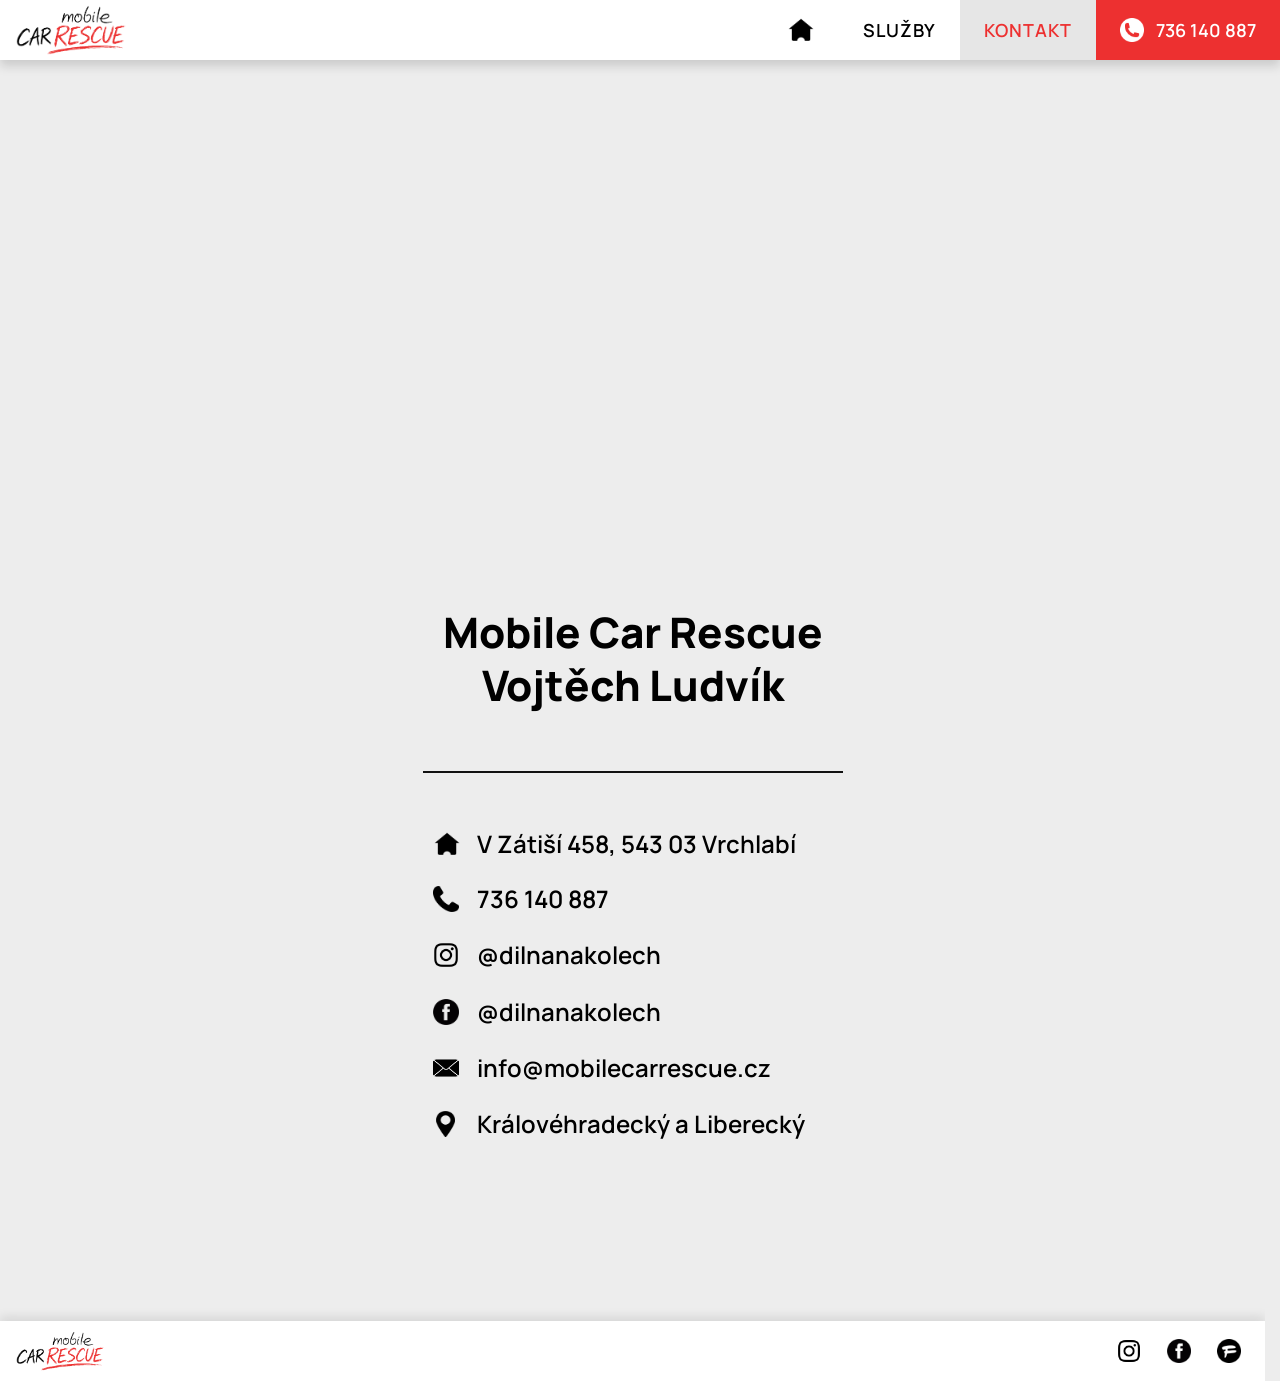
==== commit e9bce689: "Update 2.0.0 - Complete rewrite from scratch - Incorporated standalone java script file - Overall cl" ====
--- a/kontakt.html
+++ b/kontakt.html
@@ -4,17 +4,12 @@
 <head>
     <meta charset="UTF-8">
     <meta name="viewport" content="width=device-width, initial-scale=1.0">
-    <meta name="description" content="Mobilní autoservis. Nonstop 24/7 Královéhradcký a Liberecký kraj. Zavolejte ihned a smluvte si opravu ještě dnes.">
-    <meta name="keywords" content="autoservis, servis, oprava, diagnostika, Vrchlabí, Jilemnice, Trutnov, Jičín, Hradec Králové, Liberec">
+    <meta name="description"
+        content="Mobilní autoservis. Nonstop 24/7 Královéhradcký a Liberecký kraj. Zavolejte ihned a smluvte si opravu ještě dnes.">
+    <meta name="keywords"
+        content="autoservis, servis, oprava, diagnostika, Vrchlabí, Jilemnice, Trutnov, Jičín, Hradec Králové, Liberec">
     <meta name="robots" content="all">
     <meta name="author" content="yurkur">
-    <meta property="og:type" content="website">
-    <meta property="og:title" content="Mobile Car Rescue - mobilní autoservis">
-    <meta property="og:description" content="Mobilní autoservis v Královéhradeckém a Libereckém kraji.">
-    <meta property="og:image" content="https://mobilecarrescue.cz/mcr-thumb.webp">
-    <meta property="og:image:width" content="1200">
-    <meta property="og:image:height" content="630">
-    <meta property="og:url" content="https://mobilecarrescue.cz/">
     <title>
         Kontakt | Mobile Car Rescue
     </title>
--- a/style.css
+++ b/style.css
@@ -5,8 +5,7 @@
   box-sizing: border-box;
 }
 
-html,
-body {
+html, body {
   background: #ededed;
   margin: 0;
   padding: 0;
@@ -402,8 +401,8 @@
   border-radius: 10px;
   cursor: zoom-in;
   transition:
-    transform 0.25s ease,
-    box-shadow 0.25s ease;
+  transform 0.25s ease,
+  box-shadow 0.25s ease;
 }
 
 .process-card img {
@@ -453,6 +452,96 @@
 
 .lightbox.is-closing .lightbox-image {
   animation: lightboxImageOut 0.2s ease-in forwards;
+}
+
+/*KONTAKT CONTENT*/
+.contact-map iframe {
+  display: block;
+  width: 100%;
+  height: 100%;
+  border: 0;
+}
+
+.contact-details {
+  width: 100%;
+  max-width: 420px;
+  margin-inline: auto;
+  padding: 60px 24px 120px;
+  text-align: center;
+}
+
+.contact-title {
+  margin: 0;
+  font-size: 22px;
+  font-weight: 800;
+  line-height: 1.35;
+}
+
+.contact-address {
+  margin-top: 18px;
+}
+
+.contact-address-icon {
+  display: block;
+  width: 28px;
+  height: 28px;
+  margin-inline: auto;
+  object-fit: contain;
+}
+
+.contact-address p {
+  margin: 14px 0 0;
+  font-size: 16px;
+  font-weight: 600;
+  line-height: 1.4;
+}
+
+.contact-separator {
+  width: 100%;
+  max-width: 280px;
+  height: 2px;
+  margin: 40px auto 24px;
+  border: none;
+  background-color: #111111;
+}
+
+.contact-list {
+  width: 100%;
+  max-width: 280px;
+  margin: 40px auto;
+  padding: 0;
+  display: flex;
+  flex-direction: column;
+  gap: 30px;
+  list-style: none;
+  text-align: left;
+}
+
+.contact-row {
+  display: grid;
+  grid-template-columns: 26px 1fr;
+  align-items: center;
+  gap: 12px;
+}
+
+.contact-row img {
+  display: block;
+  width: 22px;
+  height: 22px;
+  object-fit: contain;
+}
+
+.contact-row a {
+  color: #000000;
+  font-size: 16px;
+  font-weight: 600;
+  line-height: 1.35;
+  text-decoration: none;
+  transition: color 0.22s ease;
+}
+
+.contact-row a:hover {
+  color: #ed3030;
 }
 
 @keyframes lightboxFadeIn {
@@ -543,97 +632,7 @@
   overscroll-behavior: none;
 }
 
-/*KONTAKT CONTENT*/
-.contact-map iframe {
-  display: block;
-  width: 100%;
-  height: 100%;
-  border: 0;
-}
-
-.contact-details {
-  width: 100%;
-  max-width: 420px;
-  margin-inline: auto;
-  padding: 60px 24px 120px;
-  text-align: center;
-}
-
-.contact-title {
-  margin: 0;
-  font-size: 22px;
-  font-weight: 800;
-  line-height: 1.35;
-}
-
-.contact-address {
-  margin-top: 18px;
-}
-
-.contact-address-icon {
-  display: block;
-  width: 28px;
-  height: 28px;
-  margin-inline: auto;
-  object-fit: contain;
-}
-
-.contact-address p {
-  margin: 14px 0 0;
-  font-size: 16px;
-  font-weight: 600;
-  line-height: 1.4;
-}
-
-.contact-separator {
-  width: 100%;
-  max-width: 280px;
-  height: 2px;
-  margin: 40px auto 24px;
-  border: none;
-  background-color: #111111;
-}
-
-.contact-list {
-  width: 100%;
-  max-width: 280px;
-  margin: 40px auto 0;
-  padding: 0;
-  display: flex;
-  flex-direction: column;
-  gap: 30px;
-  list-style: none;
-  text-align: left;
-}
-
-.contact-row {
-  display: grid;
-  grid-template-columns: 26px 1fr;
-  align-items: center;
-  gap: 12px;
-}
-
-.contact-row img {
-  display: block;
-  width: 22px;
-  height: 22px;
-  object-fit: contain;
-}
-
-.contact-row a {
-  color: #000000;
-  font-size: 16px;
-  font-weight: 600;
-  line-height: 1.35;
-  text-decoration: none;
-  transition: color 0.22s ease;
-}
-
-.contact-row a:hover {
-  color: #ed3030;
-}
-
-/* FOOTER */
+/* FOOTER */ 
 .footer {
   width: 100%;
   margin-top: auto;
@@ -768,8 +767,8 @@
 
   .nav-current-indicator.is-animated {
     transition:
-      left 0.35s cubic-bezier(0.4, 0, 0.2, 1),
-      width 0.35s cubic-bezier(0.4, 0, 0.2, 1);
+        left 0.35s cubic-bezier(0.4, 0, 0.2, 1),
+        width 0.35s cubic-bezier(0.4, 0, 0.2, 1);
   }
 
   .home-icon {
@@ -778,7 +777,14 @@
     height: 28px;
     object-fit: contain;
     filter:
-      brightness(1) saturate(1) invert(0) sepia(0) saturate(1) hue-rotate(0deg) brightness(1) contrast(1);
+        brightness(1)
+        saturate(1)
+        invert(0)
+        sepia(0)
+        saturate(1)
+        hue-rotate(0deg)
+        brightness(1)
+        contrast(1);
 
     transition: filter 0.22s ease;
   }
@@ -786,7 +792,14 @@
   .nav-home:hover .home-icon,
   .nav-home[aria-current="page"] .home-icon {
     filter:
-      brightness(0) saturate(100%) invert(24%) sepia(91%) saturate(2753%) hue-rotate(347deg) brightness(102%) contrast(86%);
+        brightness(0)
+        saturate(100%)
+        invert(24%)
+        sepia(91%)
+        saturate(2753%)
+        hue-rotate(347deg)
+        brightness(102%)
+        contrast(86%);
   }
 
   .home-text {
@@ -874,7 +887,7 @@
   }
 
   .service-map {
-    transition: transform 0.25s ease;
+  transition: transform 0.25s ease;
   }
 
   .service-map-link:hover .service-map {
@@ -885,7 +898,6 @@
   .services-page {
     padding: 100px 32px 80px;
   }
-
   .services-title {
     max-width: 1100px;
     margin-inline: auto;
@@ -1031,8 +1043,8 @@
     order: 4;
     width: 100%;
     max-width: 400px;
-    margin: 16px auto 0;
-    gap: 16px;
+    margin: 22px auto 0;
+    gap: 24px;
   }
 
   .contact-row {
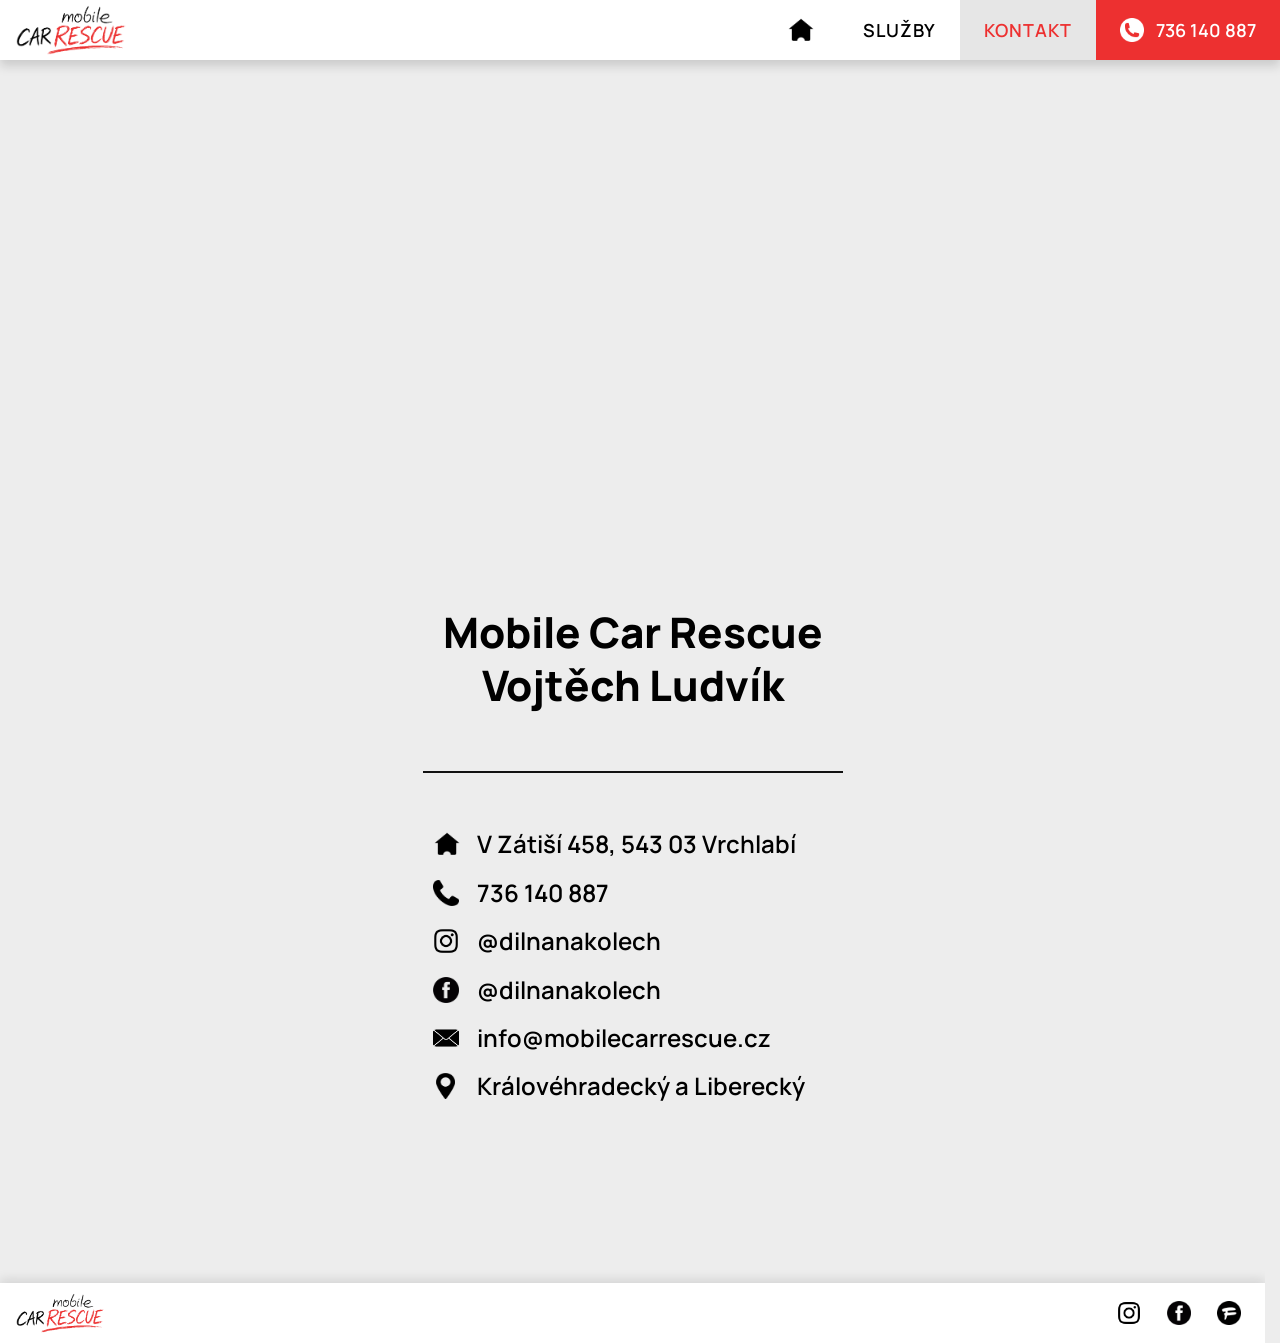
==== commit 2591e2aa: "Update 2.1.0 - Added more meta and SEO data - Added sharelink thumbnail - Cleaned up, reorganized an" ====
--- a/kontakt.html
+++ b/kontakt.html
@@ -4,12 +4,17 @@
 <head>
     <meta charset="UTF-8">
     <meta name="viewport" content="width=device-width, initial-scale=1.0">
-    <meta name="description"
-        content="Mobilní autoservis. Nonstop 24/7 Královéhradcký a Liberecký kraj. Zavolejte ihned a smluvte si opravu ještě dnes.">
-    <meta name="keywords"
-        content="autoservis, servis, oprava, diagnostika, Vrchlabí, Jilemnice, Trutnov, Jičín, Hradec Králové, Liberec">
+    <meta name="description" content="Mobilní autoservis. Nonstop 24/7 Královéhradcký a Liberecký kraj. Zavolejte ihned a smluvte si opravu ještě dnes.">
+    <meta name="keywords" content="autoservis, servis, oprava, diagnostika, Vrchlabí, Jilemnice, Trutnov, Jičín, Hradec Králové, Liberec">
     <meta name="robots" content="all">
     <meta name="author" content="yurkur">
+    <meta property="og:type" content="website">
+    <meta property="og:title" content="Mobile Car Rescue - mobilní autoservis">
+    <meta property="og:description" content="Mobilní autoservis v Královéhradeckém a Libereckém kraji.">
+    <meta property="og:image" content="https://mobilecarrescue.cz/mcr-thumb.webp">
+    <meta property="og:image:width" content="1200">
+    <meta property="og:image:height" content="630">
+    <meta property="og:url" content="https://mobilecarrescue.cz/">
     <title>
         Kontakt | Mobile Car Rescue
     </title>
--- a/style.css
+++ b/style.css
@@ -5,7 +5,8 @@
   box-sizing: border-box;
 }
 
-html, body {
+html,
+body {
   background: #ededed;
   margin: 0;
   padding: 0;
@@ -401,8 +402,8 @@
   border-radius: 10px;
   cursor: zoom-in;
   transition:
-  transform 0.25s ease,
-  box-shadow 0.25s ease;
+    transform 0.25s ease,
+    box-shadow 0.25s ease;
 }
 
 .process-card img {
@@ -452,96 +453,6 @@
 
 .lightbox.is-closing .lightbox-image {
   animation: lightboxImageOut 0.2s ease-in forwards;
-}
-
-/*KONTAKT CONTENT*/
-.contact-map iframe {
-  display: block;
-  width: 100%;
-  height: 100%;
-  border: 0;
-}
-
-.contact-details {
-  width: 100%;
-  max-width: 420px;
-  margin-inline: auto;
-  padding: 60px 24px 120px;
-  text-align: center;
-}
-
-.contact-title {
-  margin: 0;
-  font-size: 22px;
-  font-weight: 800;
-  line-height: 1.35;
-}
-
-.contact-address {
-  margin-top: 18px;
-}
-
-.contact-address-icon {
-  display: block;
-  width: 28px;
-  height: 28px;
-  margin-inline: auto;
-  object-fit: contain;
-}
-
-.contact-address p {
-  margin: 14px 0 0;
-  font-size: 16px;
-  font-weight: 600;
-  line-height: 1.4;
-}
-
-.contact-separator {
-  width: 100%;
-  max-width: 280px;
-  height: 2px;
-  margin: 40px auto 24px;
-  border: none;
-  background-color: #111111;
-}
-
-.contact-list {
-  width: 100%;
-  max-width: 280px;
-  margin: 40px auto;
-  padding: 0;
-  display: flex;
-  flex-direction: column;
-  gap: 30px;
-  list-style: none;
-  text-align: left;
-}
-
-.contact-row {
-  display: grid;
-  grid-template-columns: 26px 1fr;
-  align-items: center;
-  gap: 12px;
-}
-
-.contact-row img {
-  display: block;
-  width: 22px;
-  height: 22px;
-  object-fit: contain;
-}
-
-.contact-row a {
-  color: #000000;
-  font-size: 16px;
-  font-weight: 600;
-  line-height: 1.35;
-  text-decoration: none;
-  transition: color 0.22s ease;
-}
-
-.contact-row a:hover {
-  color: #ed3030;
 }
 
 @keyframes lightboxFadeIn {
@@ -632,7 +543,97 @@
   overscroll-behavior: none;
 }
 
-/* FOOTER */ 
+/*KONTAKT CONTENT*/
+.contact-map iframe {
+  display: block;
+  width: 100%;
+  height: 100%;
+  border: 0;
+}
+
+.contact-details {
+  width: 100%;
+  max-width: 420px;
+  margin-inline: auto;
+  padding: 60px 24px 120px;
+  text-align: center;
+}
+
+.contact-title {
+  margin: 0;
+  font-size: 22px;
+  font-weight: 800;
+  line-height: 1.35;
+}
+
+.contact-address {
+  margin-top: 18px;
+}
+
+.contact-address-icon {
+  display: block;
+  width: 28px;
+  height: 28px;
+  margin-inline: auto;
+  object-fit: contain;
+}
+
+.contact-address p {
+  margin: 14px 0 0;
+  font-size: 16px;
+  font-weight: 600;
+  line-height: 1.4;
+}
+
+.contact-separator {
+  width: 100%;
+  max-width: 280px;
+  height: 2px;
+  margin: 40px auto 24px;
+  border: none;
+  background-color: #111111;
+}
+
+.contact-list {
+  width: 100%;
+  max-width: 280px;
+  margin: 40px auto 0;
+  padding: 0;
+  display: flex;
+  flex-direction: column;
+  gap: 30px;
+  list-style: none;
+  text-align: left;
+}
+
+.contact-row {
+  display: grid;
+  grid-template-columns: 26px 1fr;
+  align-items: center;
+  gap: 12px;
+}
+
+.contact-row img {
+  display: block;
+  width: 22px;
+  height: 22px;
+  object-fit: contain;
+}
+
+.contact-row a {
+  color: #000000;
+  font-size: 16px;
+  font-weight: 600;
+  line-height: 1.35;
+  text-decoration: none;
+  transition: color 0.22s ease;
+}
+
+.contact-row a:hover {
+  color: #ed3030;
+}
+
+/* FOOTER */
 .footer {
   width: 100%;
   margin-top: auto;
@@ -767,8 +768,8 @@
 
   .nav-current-indicator.is-animated {
     transition:
-        left 0.35s cubic-bezier(0.4, 0, 0.2, 1),
-        width 0.35s cubic-bezier(0.4, 0, 0.2, 1);
+      left 0.35s cubic-bezier(0.4, 0, 0.2, 1),
+      width 0.35s cubic-bezier(0.4, 0, 0.2, 1);
   }
 
   .home-icon {
@@ -777,14 +778,7 @@
     height: 28px;
     object-fit: contain;
     filter:
-        brightness(1)
-        saturate(1)
-        invert(0)
-        sepia(0)
-        saturate(1)
-        hue-rotate(0deg)
-        brightness(1)
-        contrast(1);
+      brightness(1) saturate(1) invert(0) sepia(0) saturate(1) hue-rotate(0deg) brightness(1) contrast(1);
 
     transition: filter 0.22s ease;
   }
@@ -792,14 +786,7 @@
   .nav-home:hover .home-icon,
   .nav-home[aria-current="page"] .home-icon {
     filter:
-        brightness(0)
-        saturate(100%)
-        invert(24%)
-        sepia(91%)
-        saturate(2753%)
-        hue-rotate(347deg)
-        brightness(102%)
-        contrast(86%);
+      brightness(0) saturate(100%) invert(24%) sepia(91%) saturate(2753%) hue-rotate(347deg) brightness(102%) contrast(86%);
   }
 
   .home-text {
@@ -887,7 +874,7 @@
   }
 
   .service-map {
-  transition: transform 0.25s ease;
+    transition: transform 0.25s ease;
   }
 
   .service-map-link:hover .service-map {
@@ -898,6 +885,7 @@
   .services-page {
     padding: 100px 32px 80px;
   }
+
   .services-title {
     max-width: 1100px;
     margin-inline: auto;
@@ -1043,8 +1031,8 @@
     order: 4;
     width: 100%;
     max-width: 400px;
-    margin: 22px auto 0;
-    gap: 24px;
+    margin: 16px auto 0;
+    gap: 16px;
   }
 
   .contact-row {
